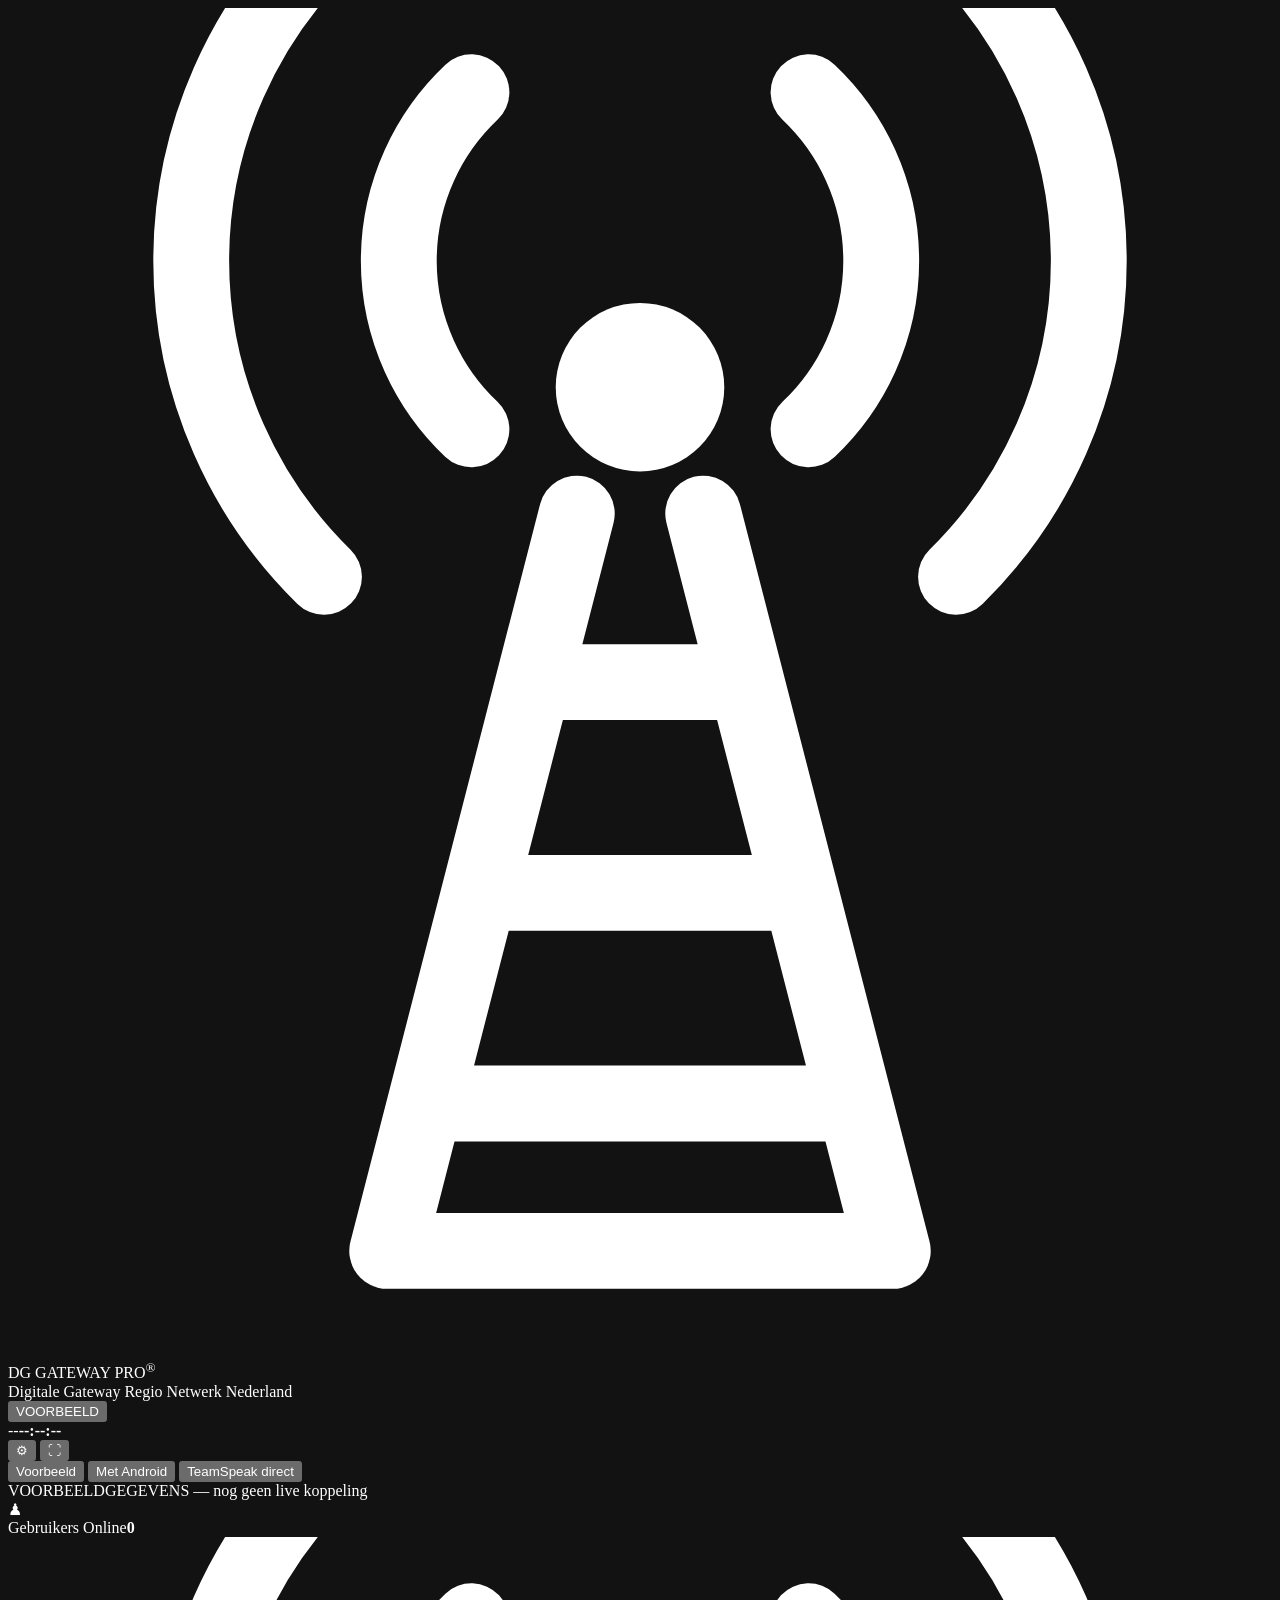
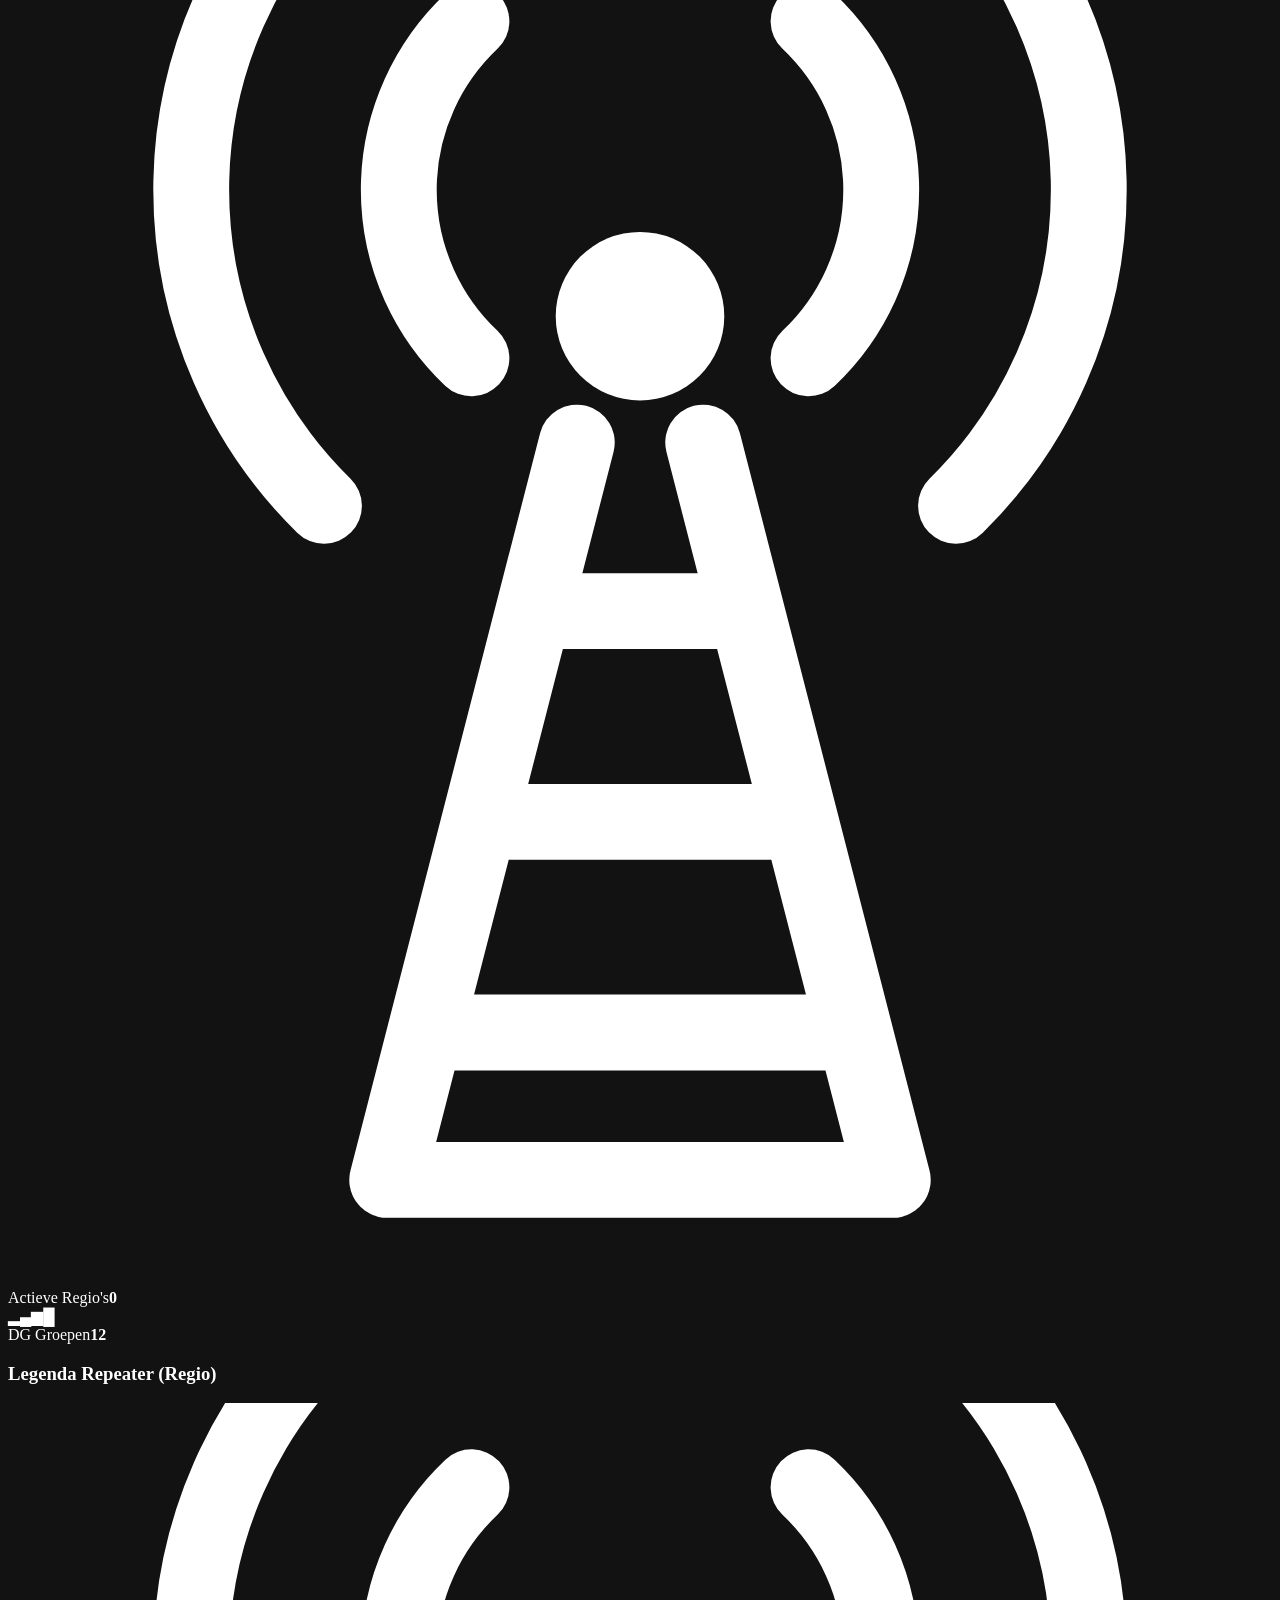
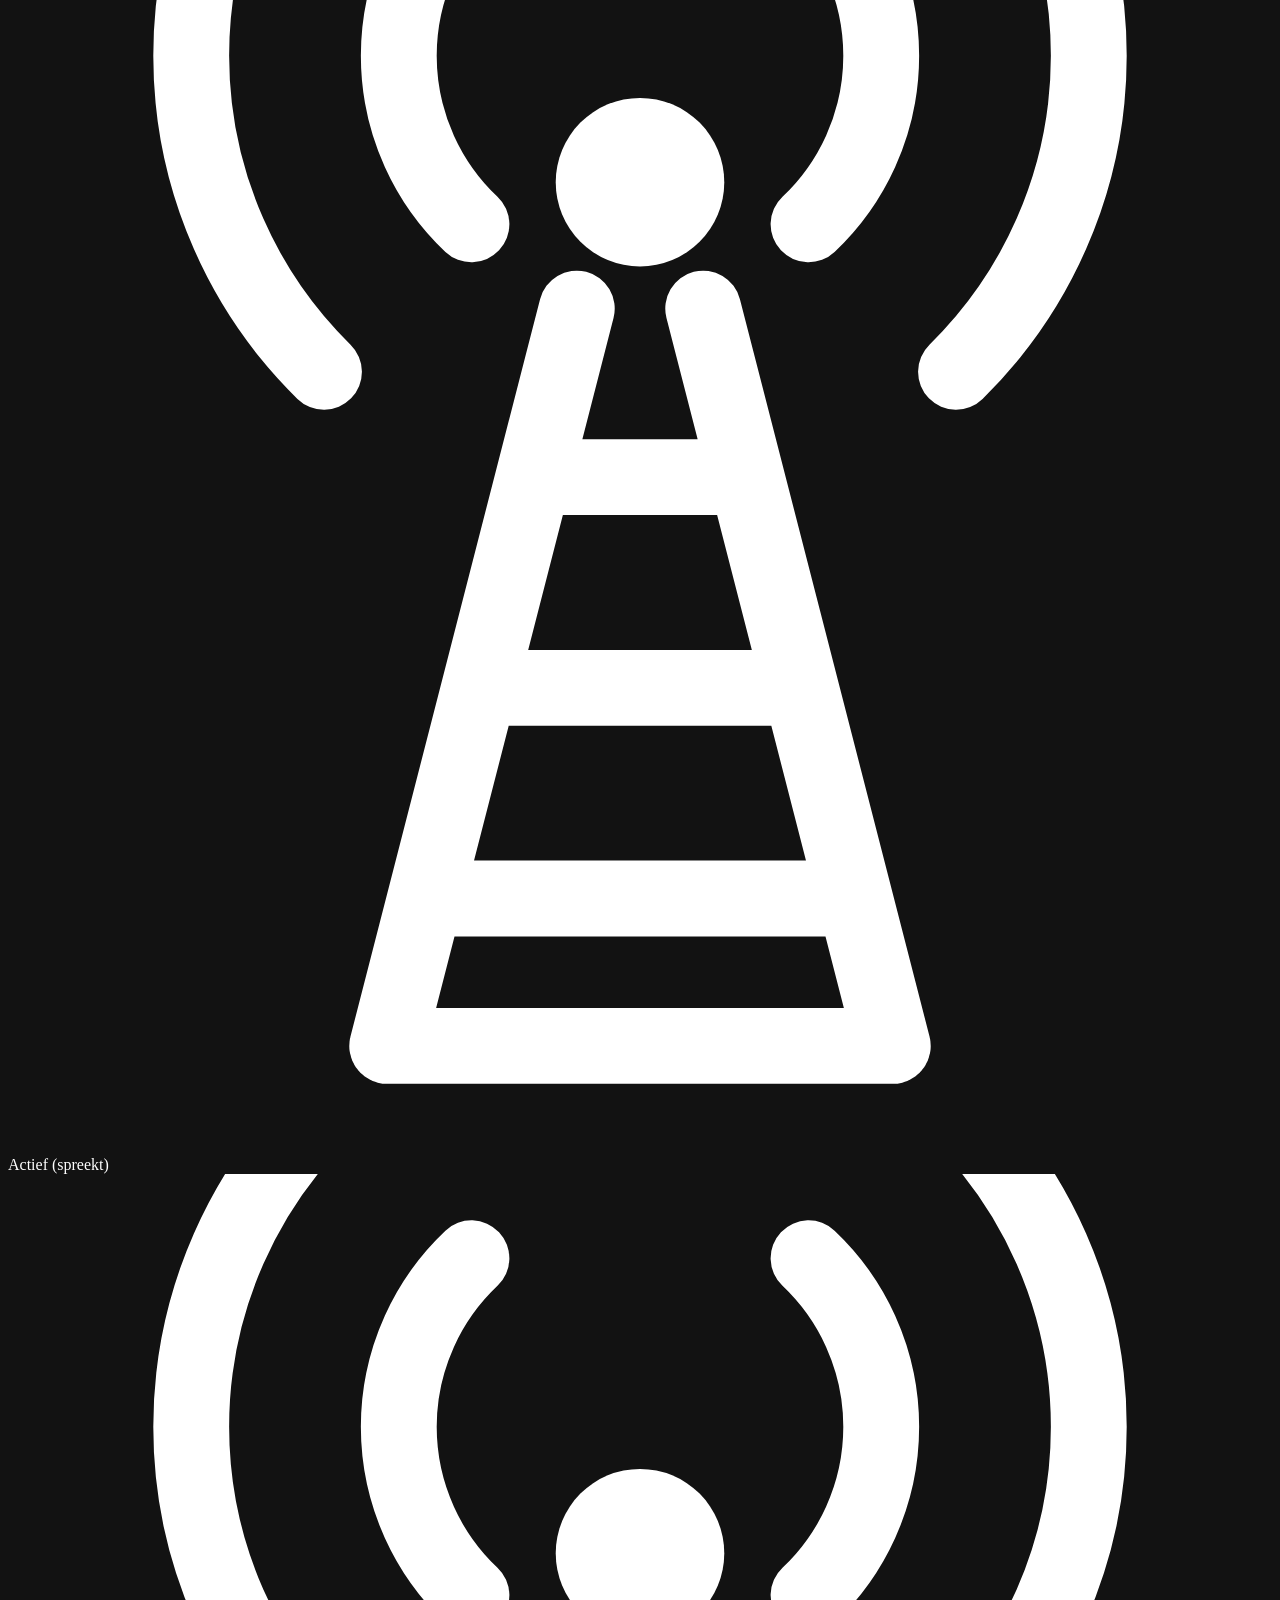
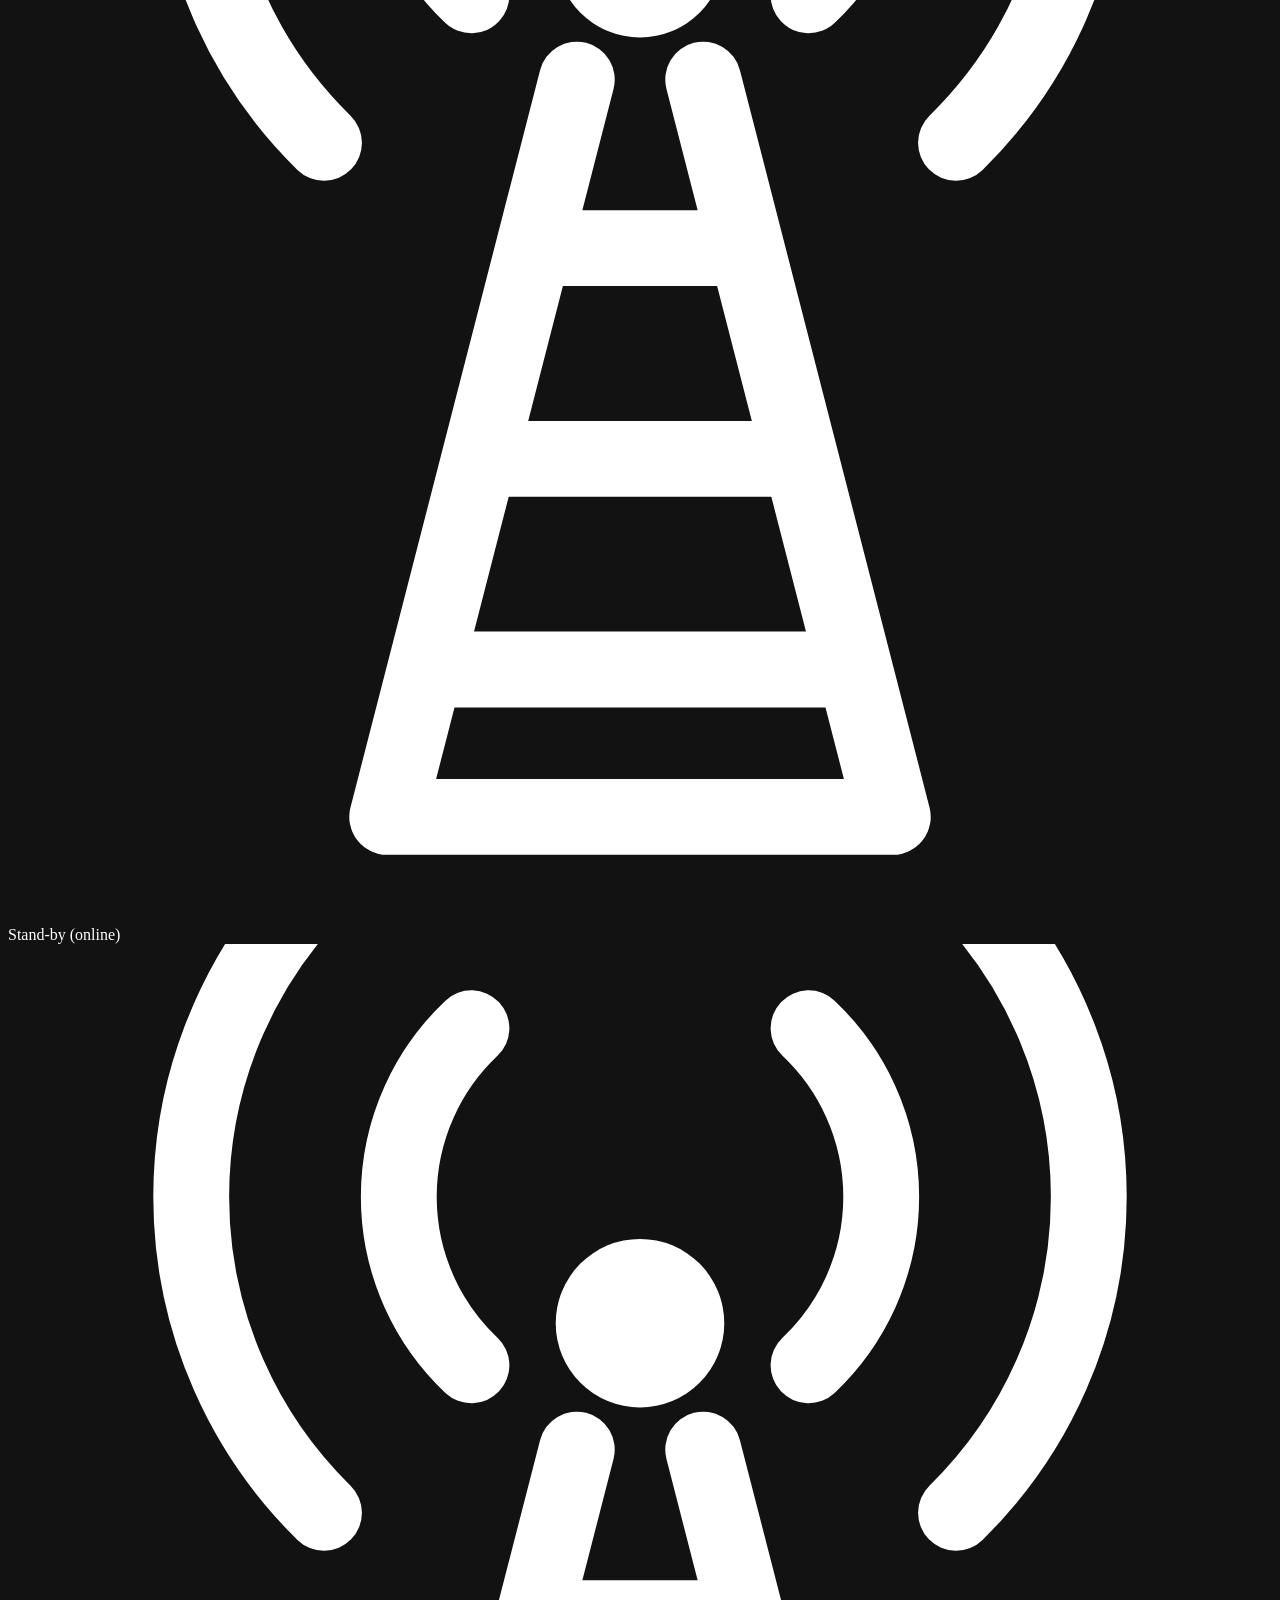
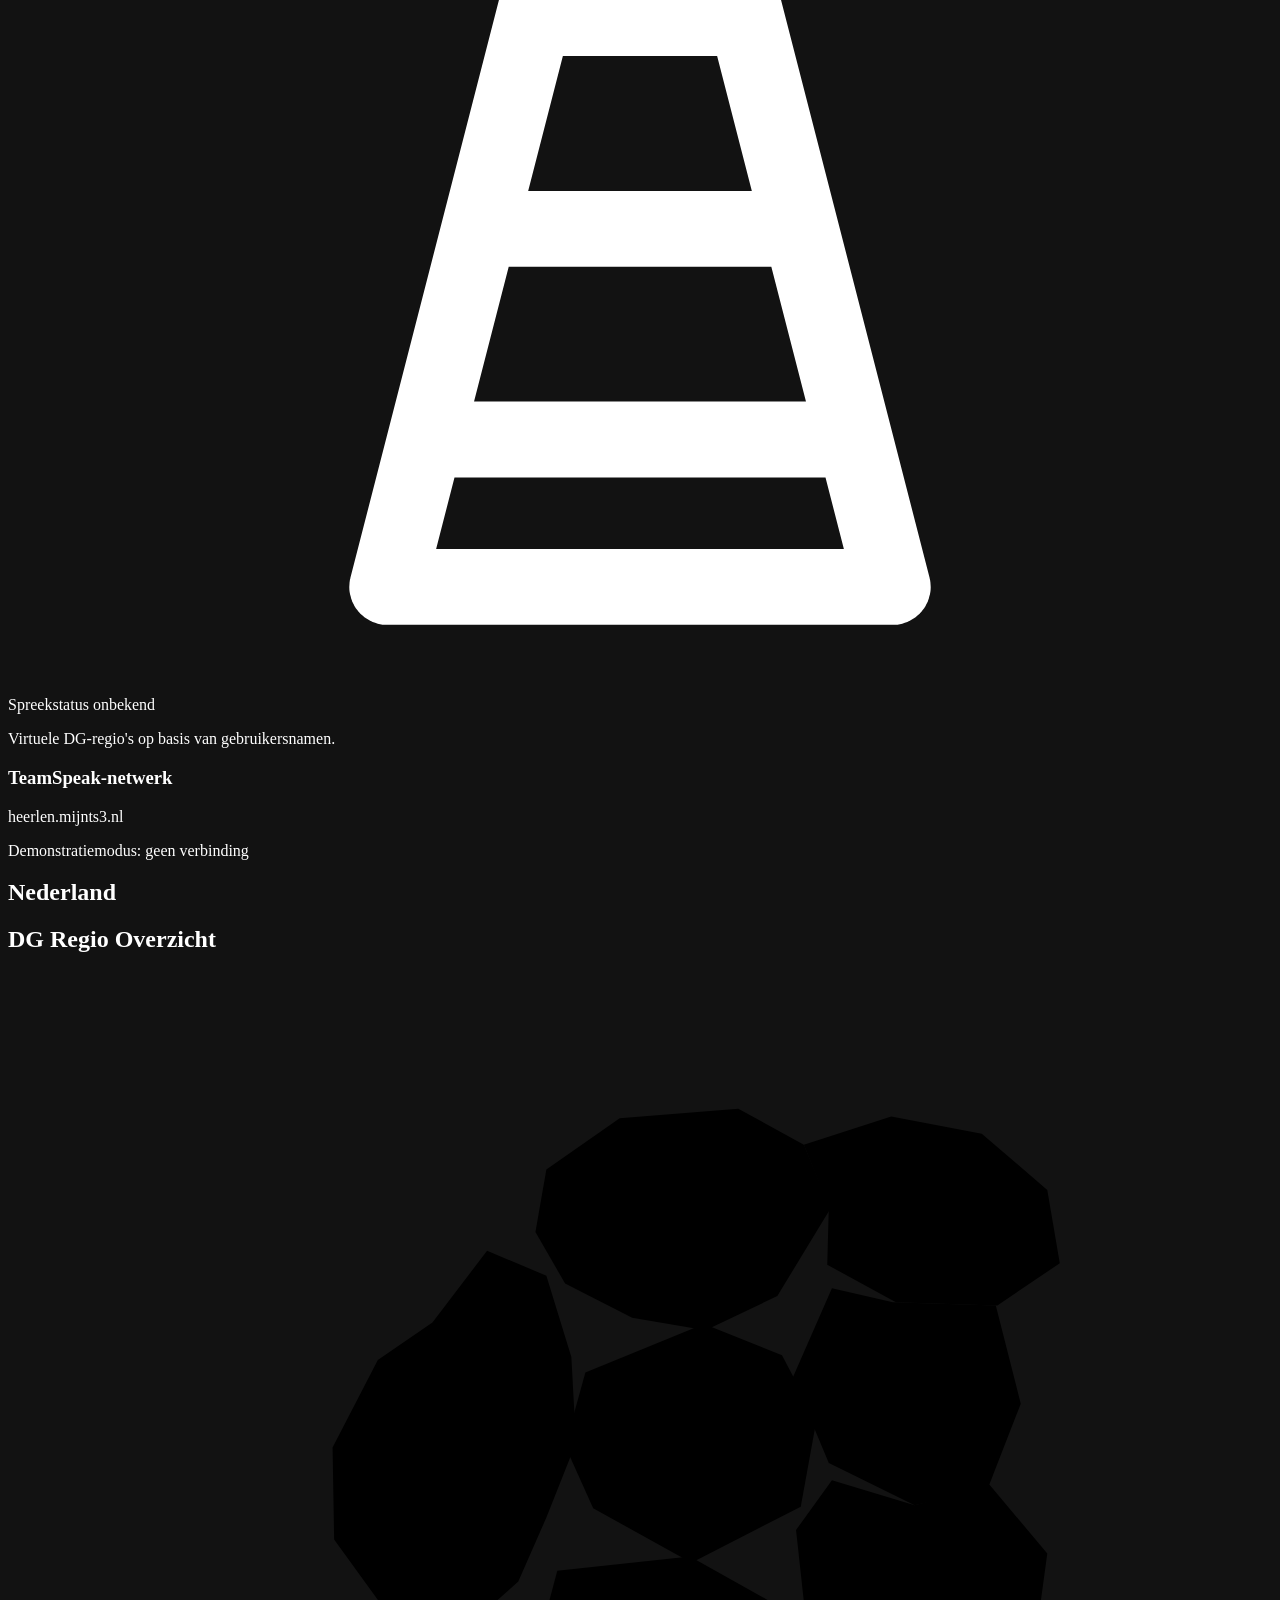
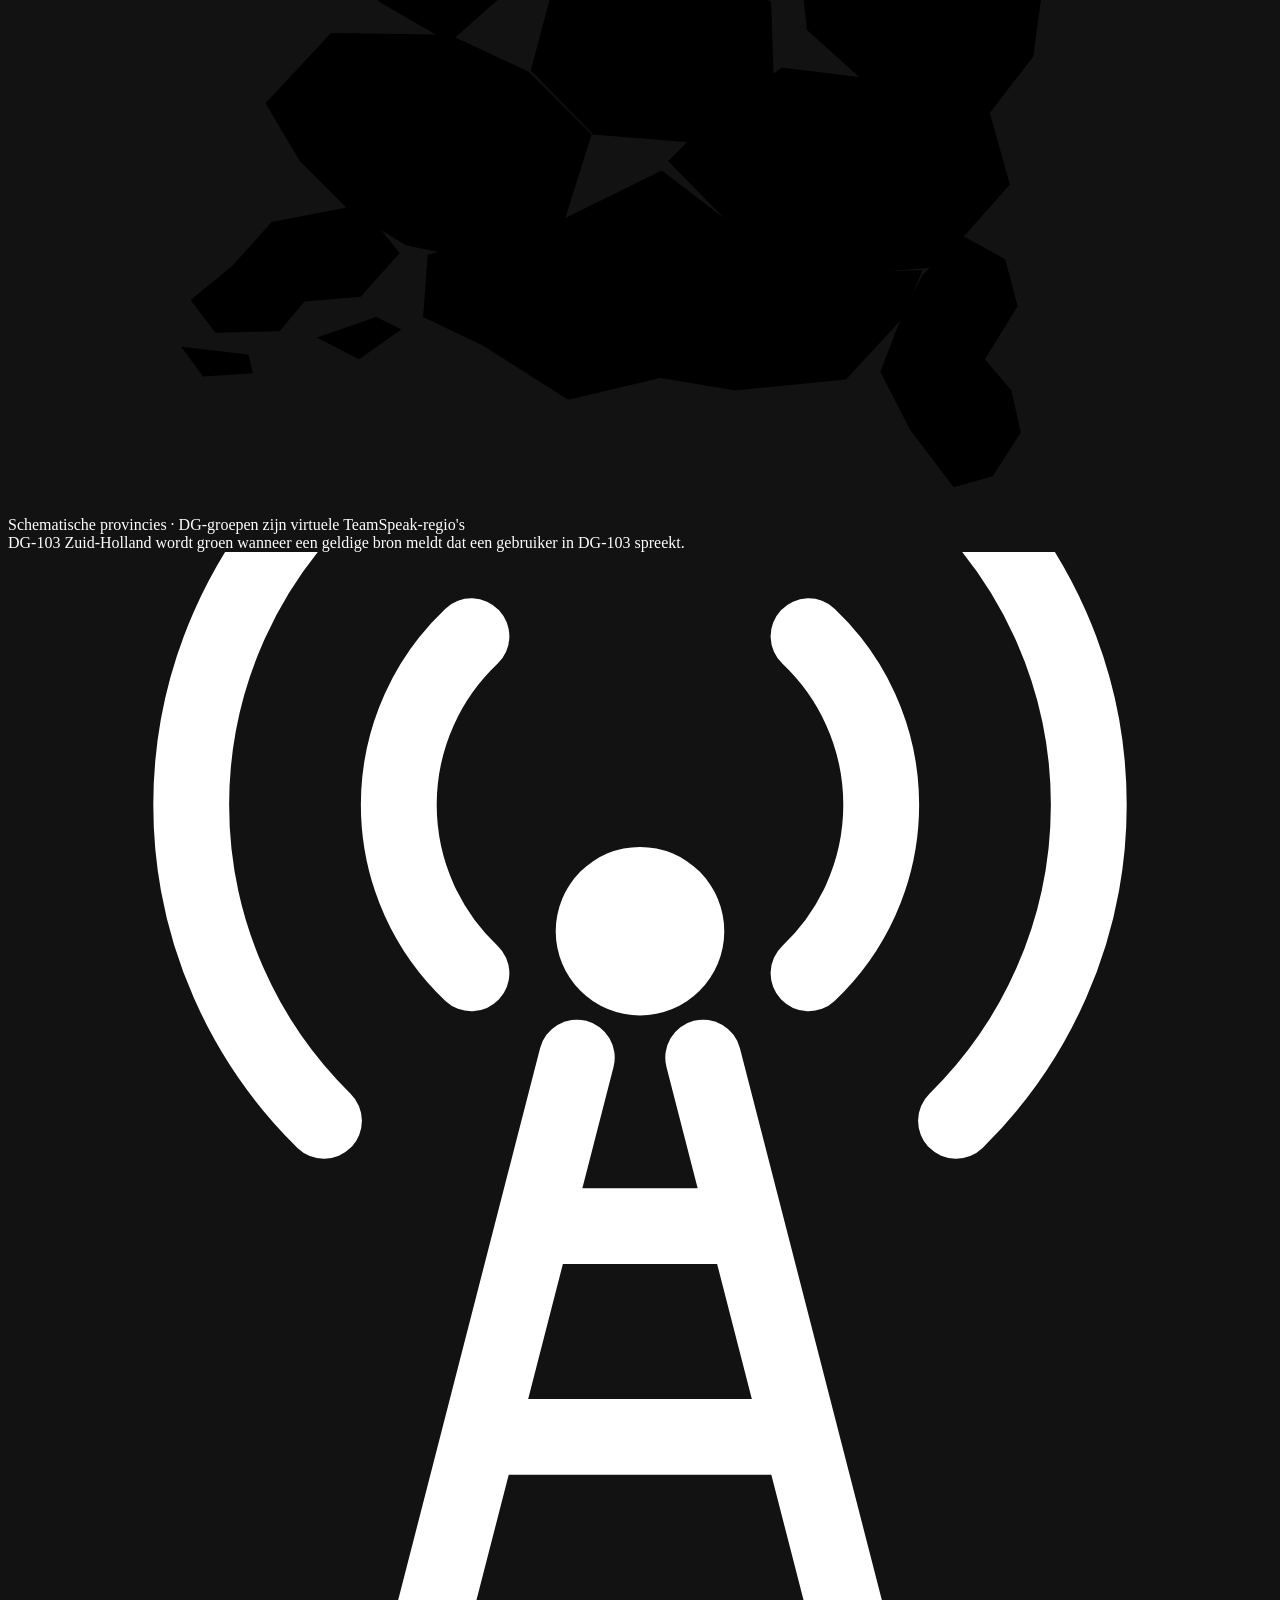
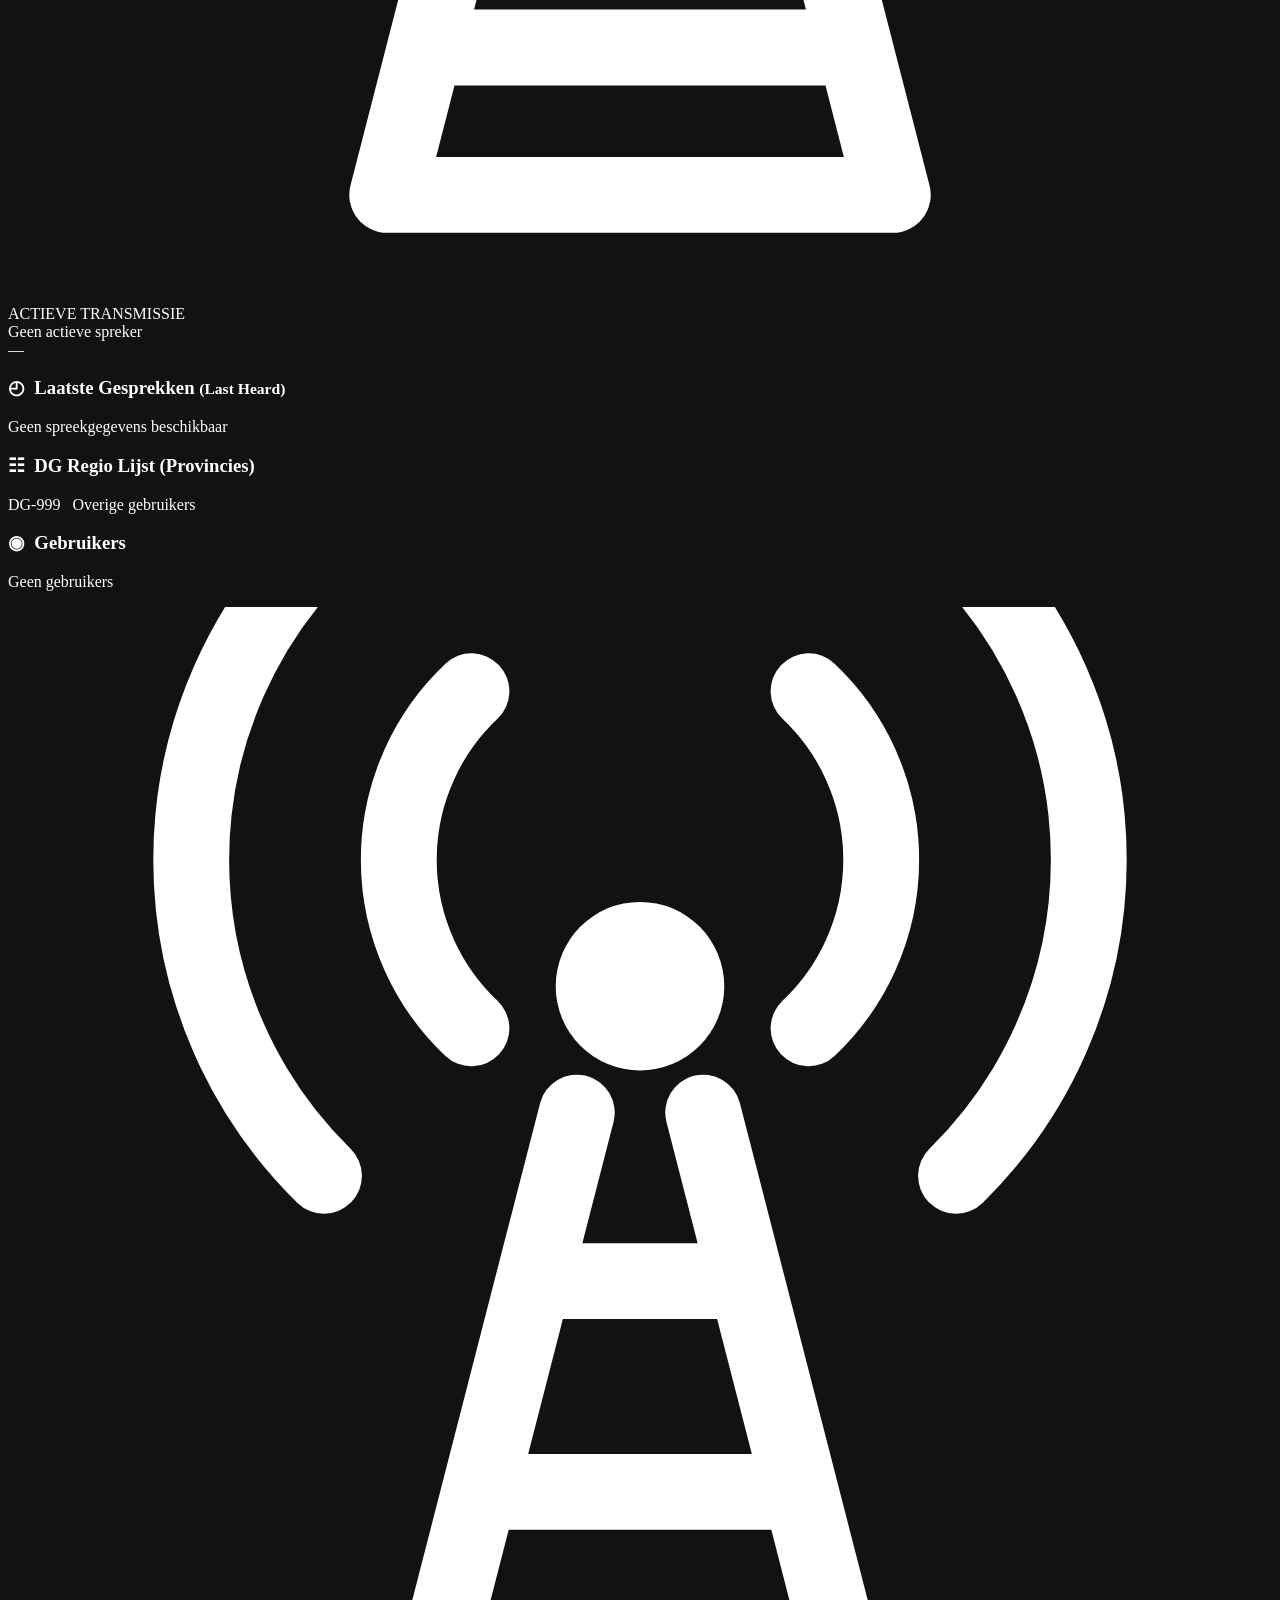
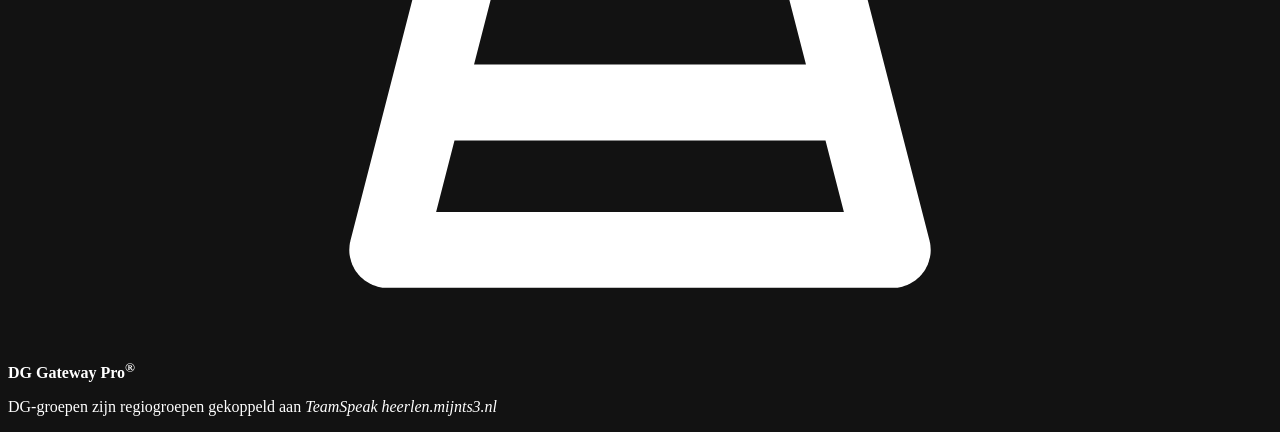
==== ui/index.html @ 8bdea323 "feat(ui): fullscreen DG Gateway Pro Nederland-dashboard met alle twaalf provincies" ====
<!doctype html>
<html lang="nl">
<head>
  <meta charset="utf-8">
  <meta name="viewport" content="width=device-width,initial-scale=1">
  <meta name="color-scheme" content="dark">
  <title>DG Gateway Pro — Windows Dashboard</title>
  <link rel="stylesheet" href="/style.css">
</head>
<body>
<div class="dashboard" id="dashboard">
  <header class="masthead neon-border">
    <div class="branding">
      <svg class="mast-icon" viewBox="0 0 60 64" aria-hidden="true"><use href="#tower"></use></svg>
      <div class="brand-copy">
        <div class="brand-title">DG GATEWAY <span>PRO</span><sup>®</sup></div>
        <div class="brand-subtitle">Digitale Gateway Regio Netwerk Nederland</div>
      </div>
      <div class="flag" title="Nederland" aria-label="Nederlandse vlag"><i></i><i></i><i></i></div>
    </div>
    <nav class="top-actions" aria-label="Schermfuncties">
      <button class="mode-pill" id="modeBtn" title="Verbindingsmethode kiezen"><span class="dot" id="modeDot"></span><span id="modeName">VOORBEELD</span></button>
      <div class="clock"><span id="date">--</span><strong id="clock">--:--:--</strong></div>
      <button class="icon-btn" id="settingsBtn" aria-label="Verbinding instellen" title="Verbinding instellen">⚙</button>
      <button class="icon-btn" id="fullscreenBtn" aria-label="Schermvullend" title="Schermvullend">⛶</button>
    </nav>
  </header>

  <div class="toolbar">
    <div class="modes" role="group" aria-label="Verbindingsmodus">
      <button class="mode-chip active" data-mode="demo">Voorbeeld</button>
      <button class="mode-chip" data-mode="android">Met Android</button>
      <button class="mode-chip" data-mode="query">TeamSpeak direct</button>
    </div>
    <span class="toolbar-note" id="sourceNote">VOORBEELDGEGEVENS — nog geen live koppeling</span>
    <div class="channel-controls" id="channelControls" hidden>
      <label for="channelSelect">Kanaal</label>
      <select id="channelSelect"><option value="0">Alle kanalen</option></select>
    </div>
  </div>

  <main class="layout">
    <aside class="left-col">
      <div class="stat-card panel">
        <div class="stat-icon">♟</div><div><span class="stat-title">Gebruikers Online</span><strong id="usersCount">0</strong></div>
      </div>
      <div class="stat-card panel">
        <svg class="stat-svg" viewBox="0 0 60 64" aria-hidden="true"><use href="#tower"></use></svg>
        <div><span class="stat-title">Actieve Regio's</span><strong id="activeCount">0</strong></div>
      </div>
      <div class="stat-card panel">
        <div class="stats-bars">▂▄▆█</div><div><span class="stat-title">DG Groepen</span><strong>12</strong></div>
      </div>
      <section class="legend panel">
        <h3>Legenda Repeater (Regio)</h3>
        <div><svg class="antenna green" viewBox="0 0 60 64"><use href="#tower"></use></svg><span>Actief (spreekt)</span></div>
        <div><svg class="antenna blue" viewBox="0 0 60 64"><use href="#tower"></use></svg><span>Stand-by (online)</span></div>
        <div><svg class="antenna grey" viewBox="0 0 60 64"><use href="#tower"></use></svg><span>Spreekstatus onbekend</span></div>
        <p id="legendFoot">Virtuele DG-regio's op basis van gebruikersnamen.</p>
      </section>
      <section class="panel mini-card">
        <h3>TeamSpeak-netwerk</h3>
        <span class="server-address">heerlen.mijnts3.nl</span>
        <p id="connectionState">Demonstratiemodus: geen verbinding</p>
      </section>
    </aside>

    <section class="map-panel">
      <div class="map-heading"><h1>Nederland</h1><h2>DG Regio Overzicht</h2></div>
      <div class="map-frame">
        <div class="contour-rings"></div>
        <svg id="nlMap" class="nl-map" viewBox="0 0 810 730" role="img" aria-labelledby="mapTitle mapDesc" preserveAspectRatio="xMidYMid meet">
          <title id="mapTitle">Kaart van de twaalf DG-regio's van Nederland</title>
          <desc id="mapDesc">Gestileerde, schematische kaart. Marker wordt groen als een echte gekoppelde bron de regio als sprekend meldt.</desc>
          <defs>
            <filter id="blueHalo" x="-60%" y="-60%" width="220%" height="220%"><feGaussianBlur stdDeviation="5" result="b"/><feMerge><feMergeNode in="b"/><feMergeNode in="SourceGraphic"/></feMerge></filter>
            <filter id="greenHalo" x="-70%" y="-70%" width="240%" height="240%"><feGaussianBlur stdDeviation="7" result="b"/><feMerge><feMergeNode in="b"/><feMergeNode in="SourceGraphic"/></feMerge></filter>
            <linearGradient id="provinceFill" x1="0" x2="1" y1="0" y2="1"><stop stop-color="#102d4c"/><stop offset=".55" stop-color="#05172c"/><stop offset="1" stop-color="#082d4d"/></linearGradient>
            <linearGradient id="activeFill" x1="0" x2="1" y1="0" y2="1"><stop stop-color="#164f30"/><stop offset="1" stop-color="#042b13"/></linearGradient>
            <symbol id="tower" viewBox="0 0 60 64">
              <g fill="none" stroke="currentColor" stroke-width="3.6" stroke-linecap="round" stroke-linejoin="round">
                <path d="M27 24L18 59M33 24L42 59M20 52h20M23 42h14M26 32h8M18 59h24"/>
                <path d="M22 20a11 11 0 0 1 0-16M38 20a11 11 0 0 0 0-16M15 27a21 21 0 0 1 0-30M45 27a21 21 0 0 0 0-30"/>
                <circle cx="30" cy="18" r="4" fill="currentColor" stroke="none"/>
              </g>
            </symbol>
          </defs>
          <g id="regions">
            <g class="region" data-code="110"><path d="M345 126L392 93L468 87L510 110L527 151L493 207L447 229L400 221L357 199L338 166Z"/></g>
            <g class="region" data-code="109"><path d="M510 110L566 92L624 103L666 139L674 186L634 213L569 211L525 187L526 150Z"/></g>
            <g class="region" data-code="108"><path d="M528 202L567 211L633 213L649 276L628 330L581 341L526 314L503 259Z"/></g>
            <g class="region" data-code="100"><path d="M307 178L345 194L361 246L364 301L345 349L327 390L283 429L238 403L209 363L208 304L237 248L272 224Z"/></g>
            <g class="region" data-code="111"><path d="M370 256L446 225L496 245L518 287L508 342L438 378L375 343L357 303Z"/></g>
            <g class="region" data-code="107"><path d="M528 325L581 341L629 328L666 372L657 438L627 477L561 465L512 421L505 357Z"/></g>
            <g class="region" data-code="101"><path d="M352 383L437 374L489 403L491 462L450 494L375 488L335 447Z"/></g>
            <g class="region" data-code="106"><path d="M496 445L560 453L628 470L642 520L595 573L533 578L474 557L423 505L447 481Z"/></g>
            <g class="region" data-code="103"><path d="M207 423L283 424L334 448L374 488L356 545L308 570L255 559L219 537L187 505L165 468Z"/></g>
            <g class="region" data-code="102"><path d="M169 544L226 533L251 564L226 592L190 595L174 614L133 615L117 594L144 572Z M111 624L154 629L157 641L125 643Z M198 618L236 605L252 613L225 632Z"/></g>
            <g class="region" data-code="104"><path d="M269 565L352 544L419 511L475 554L535 576L586 575L574 605L537 645L466 652L418 644L359 658L304 623L266 605Z"/></g>
            <g class="region" data-code="105"><path d="M586 578L612 553L639 568L647 598L626 632L643 652L649 679L631 707L606 714L578 677L559 640L573 604Z"/></g>
          </g>
          <g id="mapMarkers"></g>
        </svg>
        <div class="map-caption" id="mapCaption">Schematische provincies · DG-groepen zijn virtuele TeamSpeak-regio's</div>
      </div>
      <div class="map-footer">DG-103 Zuid-Holland wordt groen wanneer een geldige bron meldt dat een gebruiker in DG-103 spreekt.</div>
    </section>

    <aside class="right-col">
      <section class="onair panel" id="onAirPanel">
        <div class="onair-head"><svg class="onair-tower" viewBox="0 0 60 64"><use href="#tower"></use></svg><div><div class="onair-label" id="onairTitle">ACTIEVE TRANSMISSIE</div><div class="onair-region" id="onairRegion">Geen actieve spreker</div><div class="onair-name" id="onairName">—</div></div></div>
        <div class="vu" id="onairVu"><span></span><span></span><span></span><span></span><span></span><span></span><span></span><span></span><span></span><span></span><span></span><span></span><span></span><span></span><span></span><span></span></div>
        <div class="onair-warning" id="onairWarning" hidden>Geen realtime spreekstatus beschikbaar via ServerQuery</div>
      </section>
      <section class="heard panel">
        <h3>◴&nbsp; Laatste Gesprekken <small>(Last Heard)</small></h3>
        <div id="heardList" class="heard-rows"><p class="empty">Geen spreekgegevens beschikbaar</p></div>
      </section>
      <section class="groups panel">
        <h3>☷&nbsp; DG Regio Lijst (Provincies)</h3>
        <div class="region-columns" id="regionList"></div>
        <div class="other-group" id="otherGroup">DG-999 &nbsp; Overige gebruikers</div>
      </section>
      <section class="users panel">
        <h3>◉&nbsp; Gebruikers <span id="userFilterText"></span></h3>
        <div id="userList" class="user-rows"><p class="empty">Geen gebruikers</p></div>
      </section>
    </aside>
  </main>

  <footer class="footer neon-border">
    <strong><svg viewBox="0 0 60 64" aria-hidden="true"><use href="#tower"></use></svg> DG Gateway Pro<sup>®</sup></strong>
    <p>DG-groepen zijn regiogroepen gekoppeld aan <em>TeamSpeak heerlen.mijnts3.nl</em></p>
  </footer>
</div>

<div id="dialogBackdrop" class="dialog-backdrop" hidden>
  <section class="dialog" role="dialog" aria-modal="true" aria-labelledby="dialogTitle">
    <button class="dialog-close" id="closeDialog" aria-label="Sluiten">✕</button>
    <h2 id="dialogTitle">Verbinding kiezen</h2>
    <div class="dialog-tabs" role="group" aria-label="Kies methode">
      <button data-dialog-tab="demo">Voorbeeld</button>
      <button data-dialog-tab="android">Met Android</button>
      <button data-dialog-tab="query">TeamSpeak direct</button>
    </div>
    <div id="dialogDemo" class="dialog-view">
      <p>Bekijk eerst ons gekozen Nederland-dashboard. <strong>Dit zijn voorbeeldgegevens, geen echte TeamSpeak-gebruikers of transmissies.</strong></p>
      <button class="primary" id="activateDemo">Voorbeeld-dashboard openen</button>
    </div>
    <div id="dialogAndroid" class="dialog-view" hidden>
      <p>Elke Windows-start krijgt een nieuwe QR-code én zescijferige koppelcode. De Windows-ontvanger is voorbereid, maar <strong>DG Gateway Pro Android 2.0.2 kan nog niet koppelen.</strong></p>
      <img id="qrImage" alt="QR-code om later een Android-portofoon met Windows te koppelen" class="qr-img">
      <div class="pairing-code" id="pairCode">------</div>
      <div class="pairing-details" id="pairInfo"></div>
      <div class="info-note">Voor later: beide apparaten op hetzelfde wifi-netwerk, versleutelde HTTPS-verbinding en eenmalige code. Koppelstatus wordt niet gesimuleerd.</div>
      <button class="primary" id="activateAndroid">Android-koppelmodus openen</button>
    </div>
    <form id="queryForm" class="dialog-view" hidden>
      <p>Deze modus leest **alleen met toestemming van de beheerder** via TeamSpeak 3 <strong>ServerQuery</strong> gebruikers en kanalen uit. Het is geen normale voice-client; er is geen geluid of microfoon.</p>
      <div class="form-grid">
        <label>Weergavenaam<input id="displayName" placeholder="Michiel" maxlength="40" autocomplete="off"></label>
        <label>TeamSpeak-server<input id="queryHost" value="heerlen.mijnts3.nl" required></label>
        <label>ServerQuery-poort<input id="queryPort" type="number" value="10011" min="1" max="65535"></label>
        <label>Voice-serverpoort<input id="voicePort" type="number" value="9987" min="1" max="65535"></label>
        <label>ServerQuery-login<input id="queryLogin" autocomplete="off" placeholder="Alleen-lezen account"></label>
        <label>ServerQuery-wachtwoord<input id="queryPassword" type="password" autocomplete="off" placeholder="Wordt niet opgeslagen"></label>
      </div>
      <p class="warning">Inloggegevens voor de standaard ServerQuery-telnetpoort zijn niet end-to-end versleuteld. Gebruik bij voorkeur een vertrouwde verbinding en een account met uitsluitend leesrechten.</p>
      <button type="submit" class="primary" id="connectBtn">Verbinden zonder audio</button>
      <button type="button" class="secondary" id="returnDemo">Terug naar voorbeeld</button>
    </form>
    <div class="dialog-error" id="dialogError" role="alert" hidden></div>
  </section>
</div>

<!-- Shared SVG symbol: hidden from layout, reusable by antennas in the panels. -->
<svg width="0" height="0" style="position:absolute;overflow:hidden" aria-hidden="true">
  <defs><symbol id="tower" viewBox="0 0 60 64">
    <g fill="none" stroke="currentColor" stroke-width="3.6" stroke-linecap="round" stroke-linejoin="round">
      <path d="M27 24L18 59M33 24L42 59M20 52h20M23 42h14M26 32h8M18 59h24"/>
      <path d="M22 20a11 11 0 0 1 0-16M38 20a11 11 0 0 0 0-16M15 27a21 21 0 0 1 0-30M45 27a21 21 0 0 0 0-30"/>
      <circle cx="30" cy="18" r="4" fill="currentColor" stroke="none"/>
    </g>
  </symbol></defs>
</svg>
<script src="/app.js"></script>
</body>
</html>
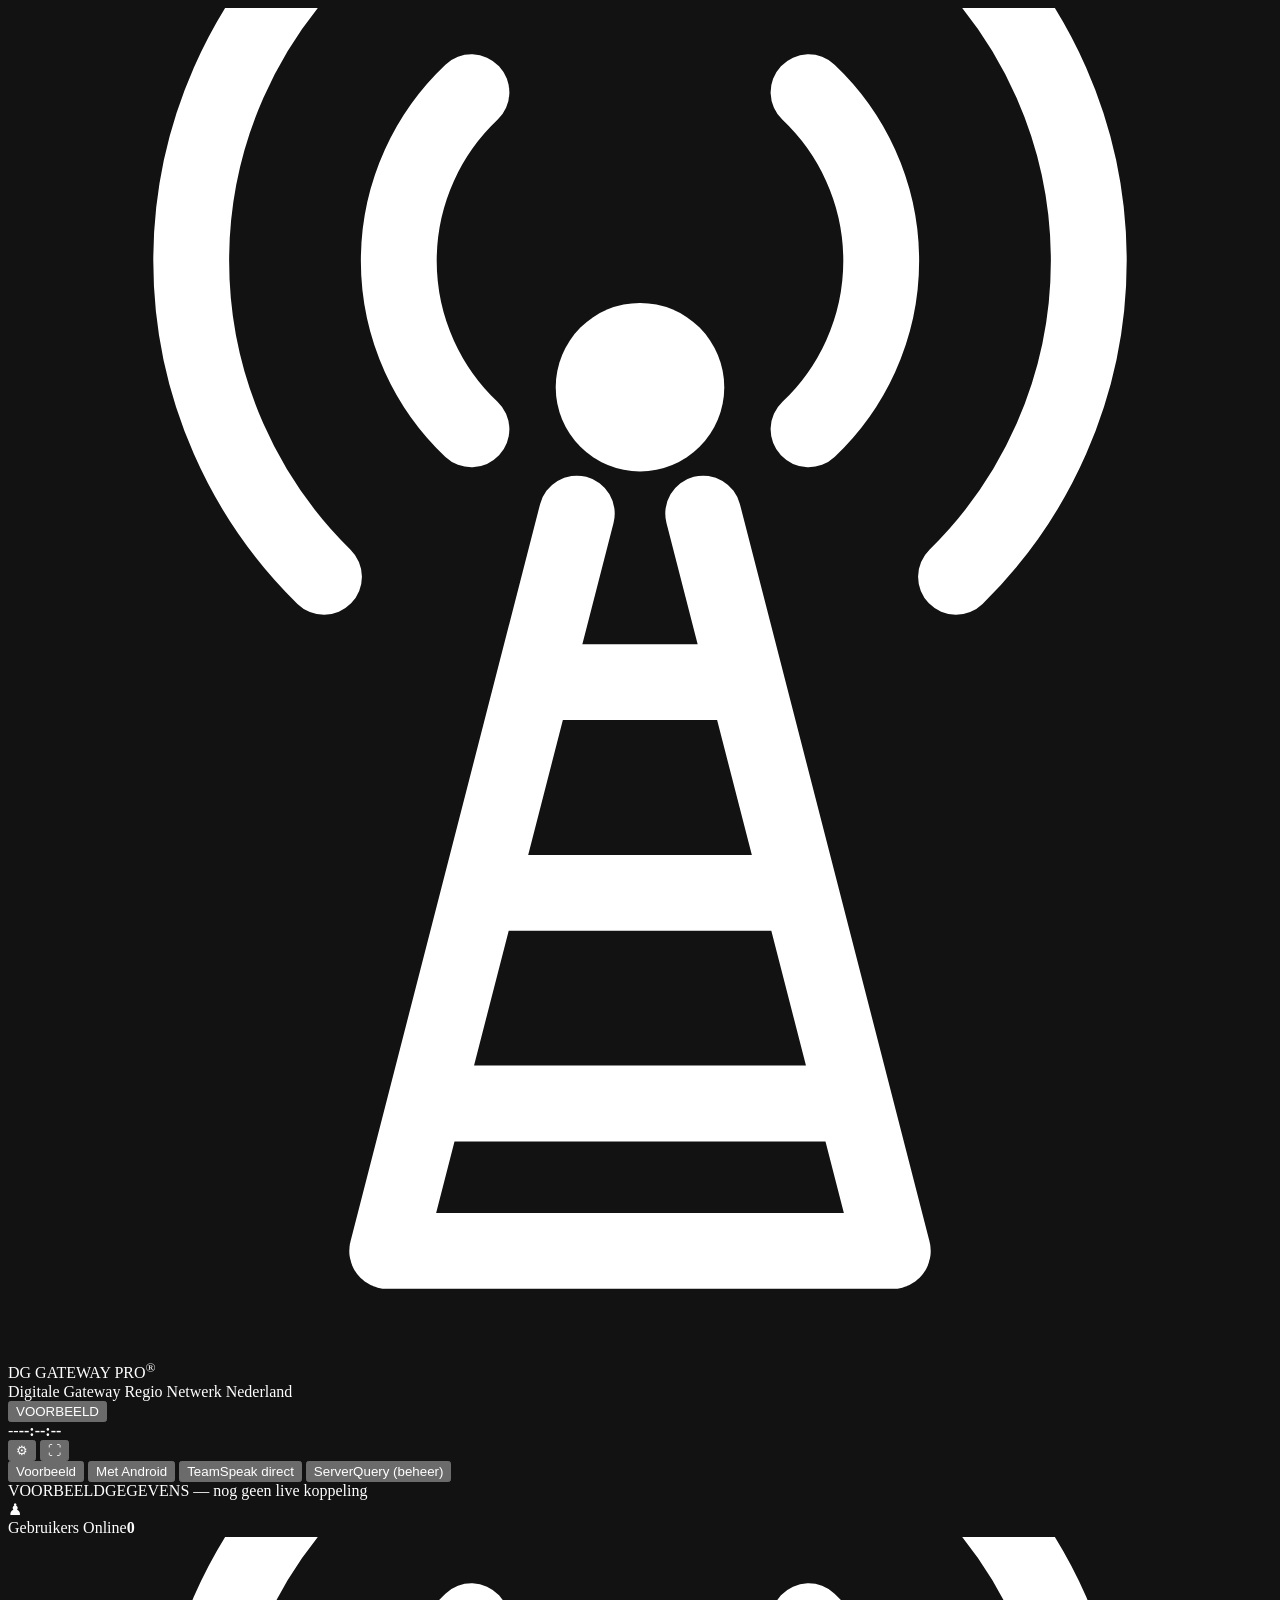
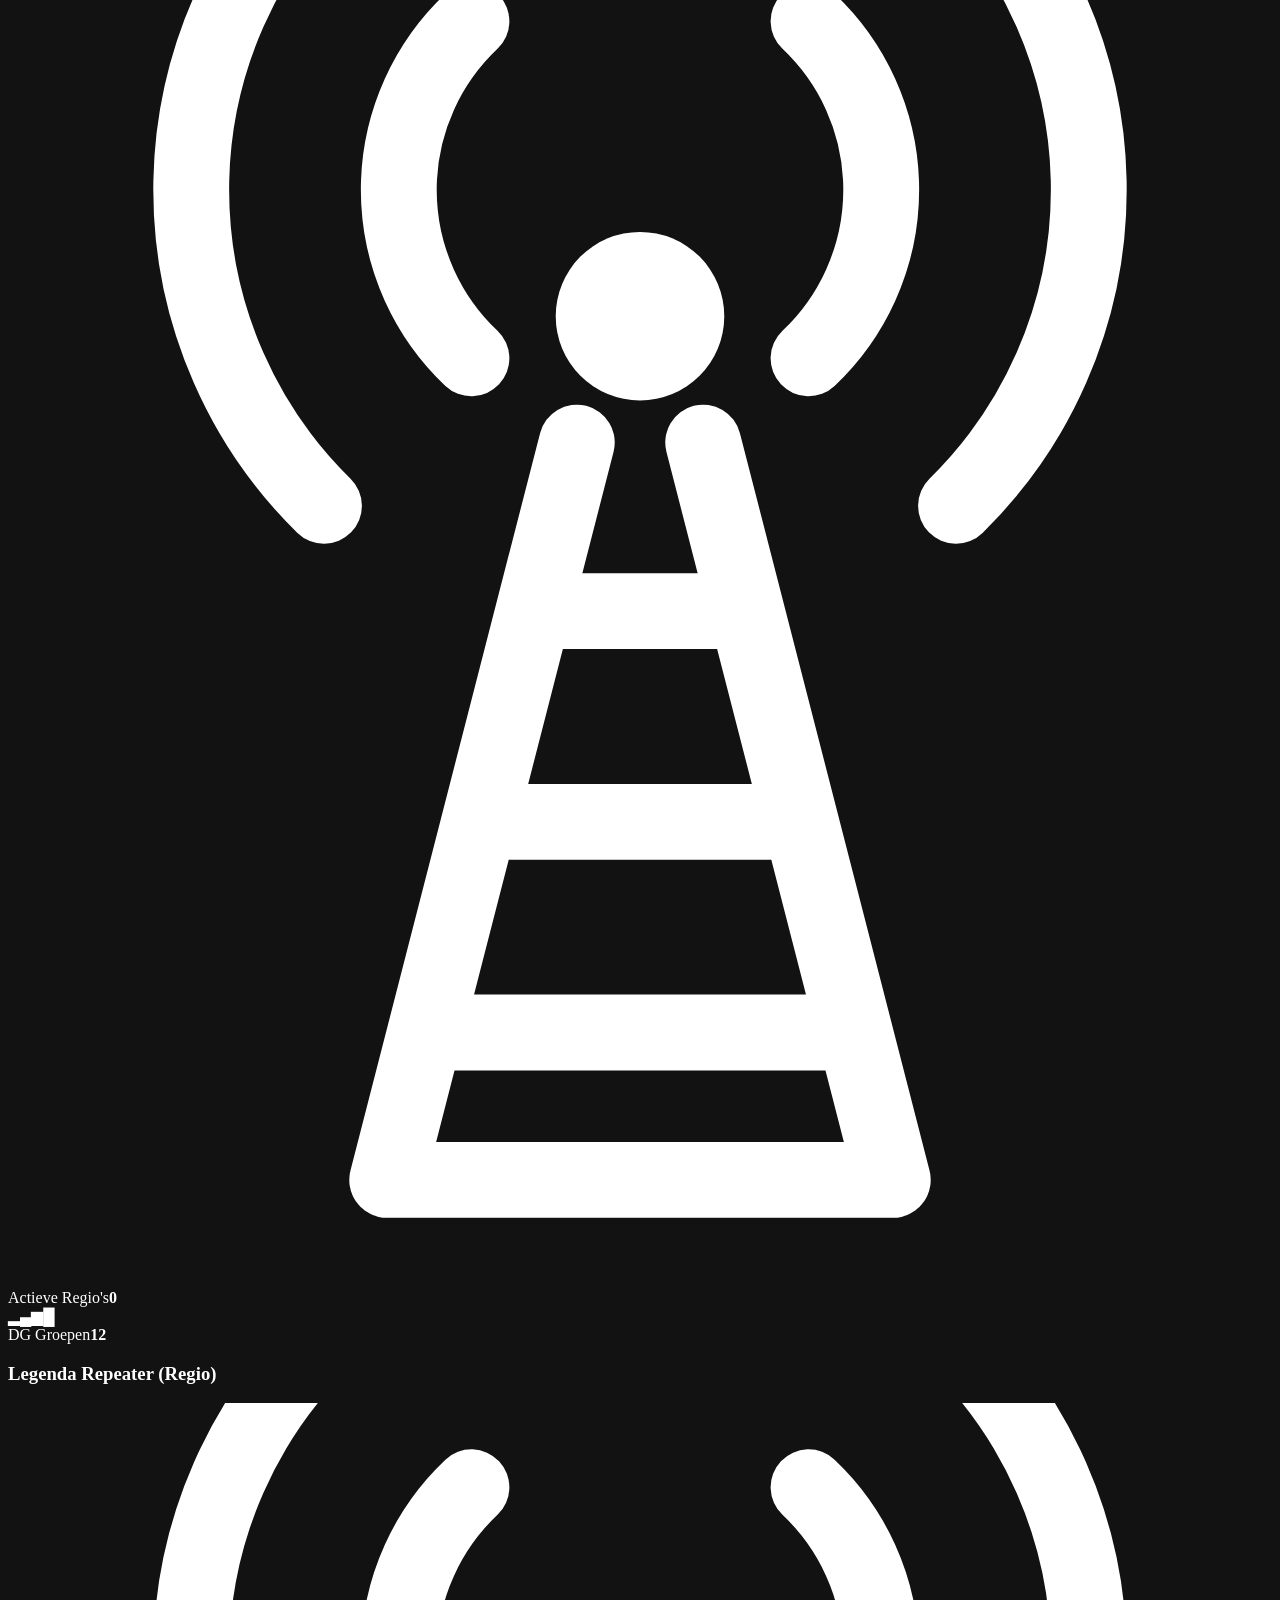
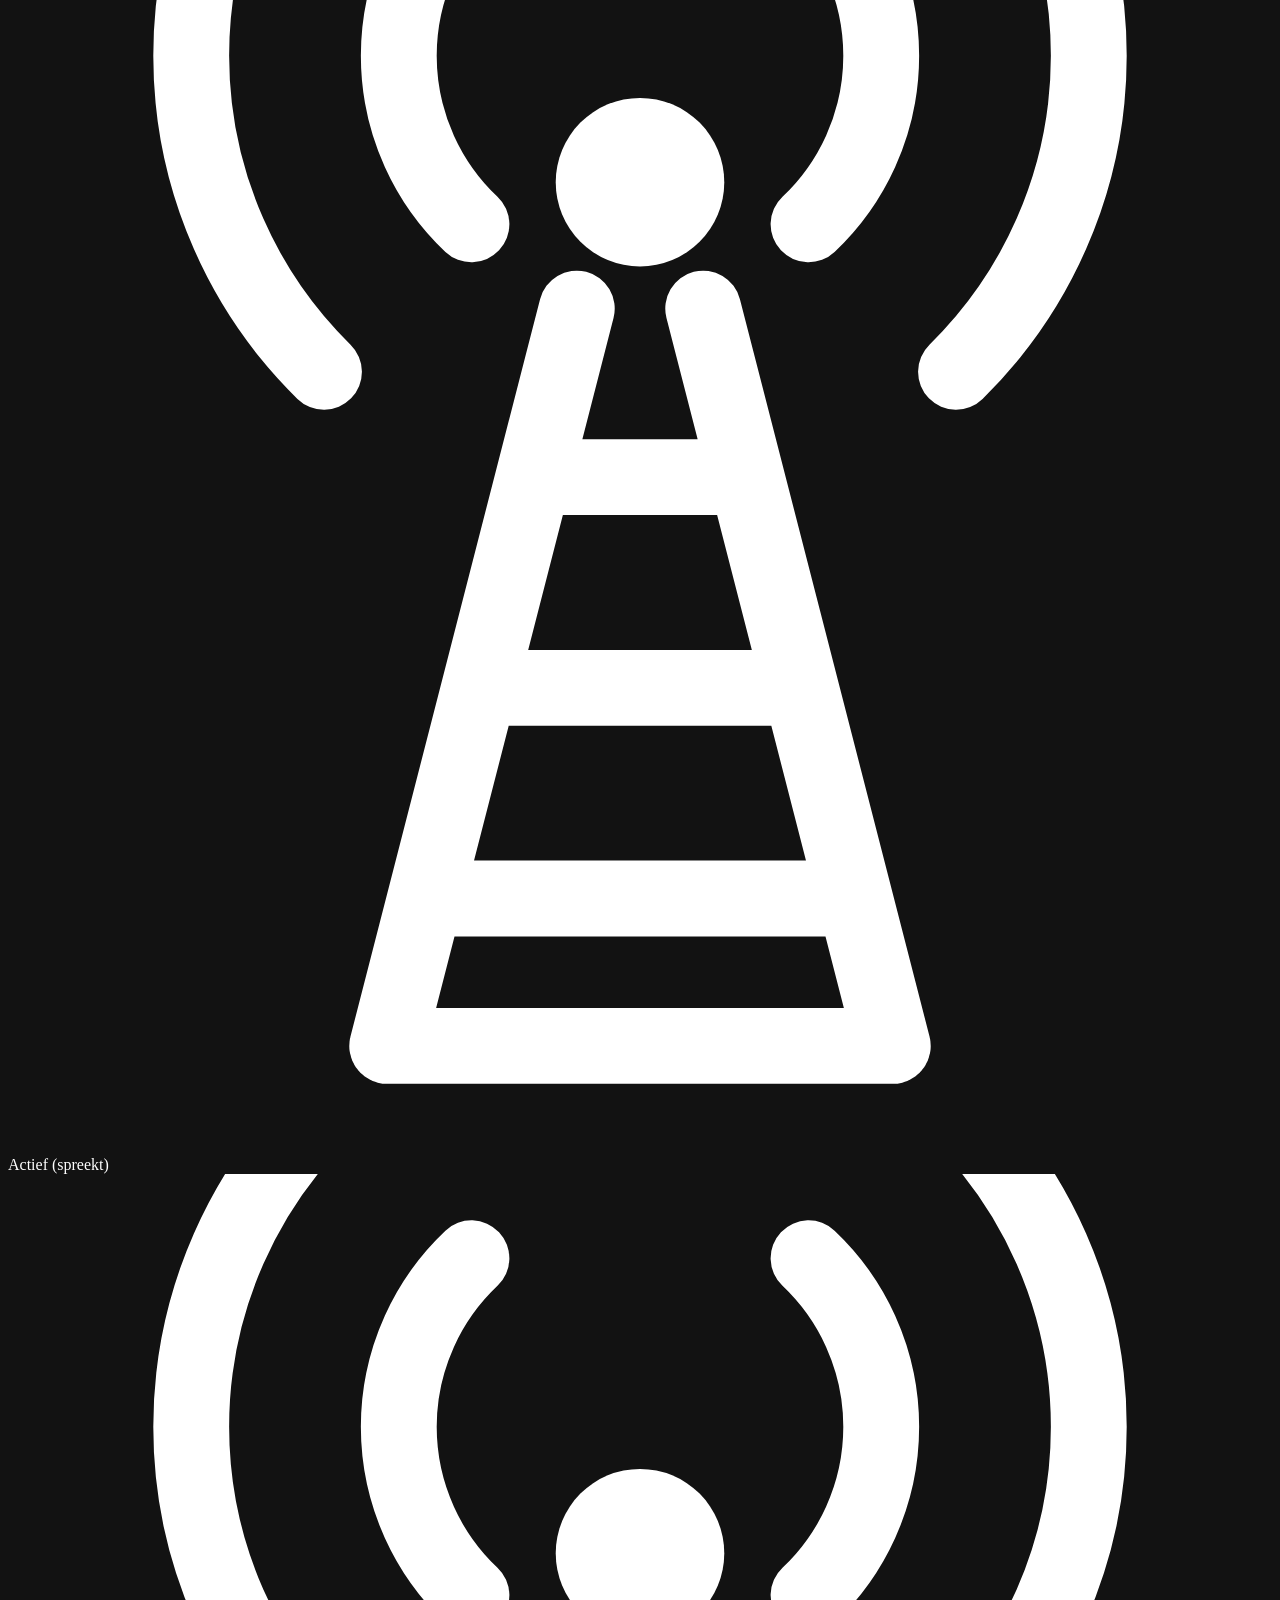
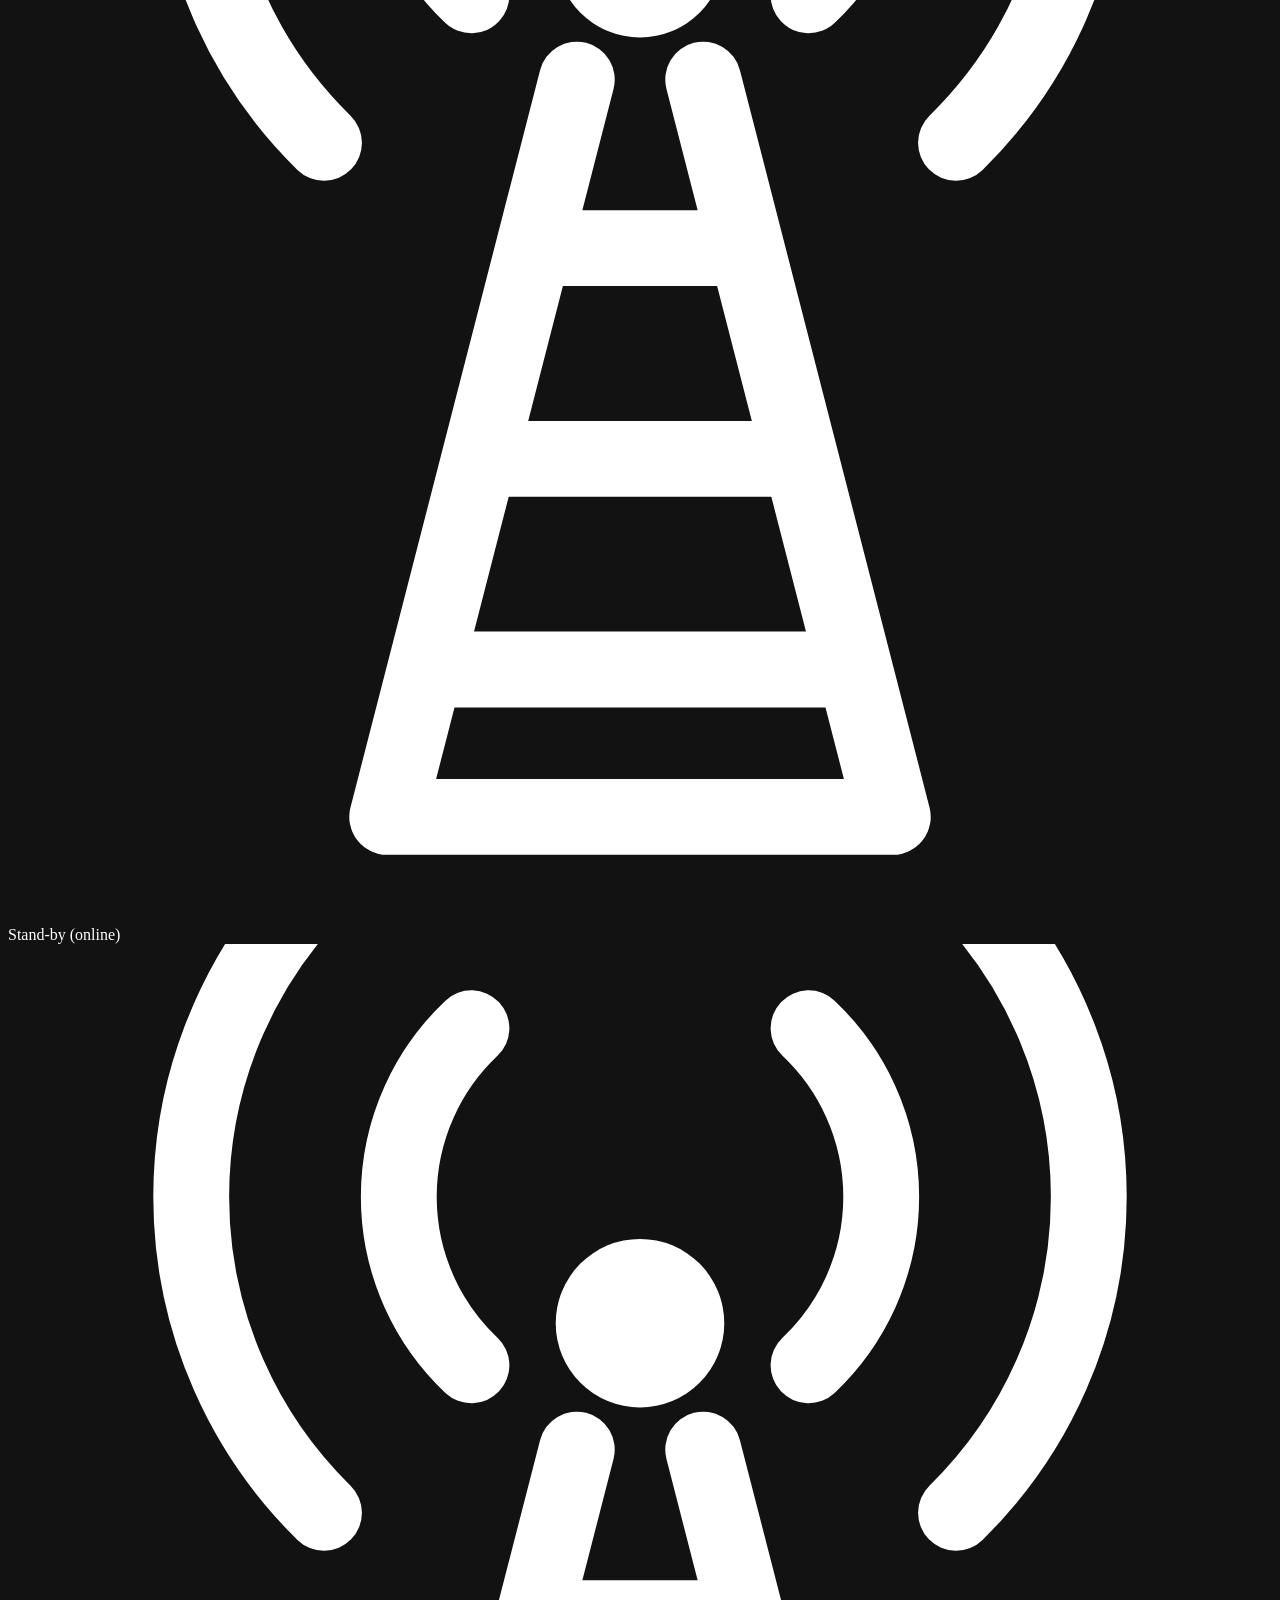
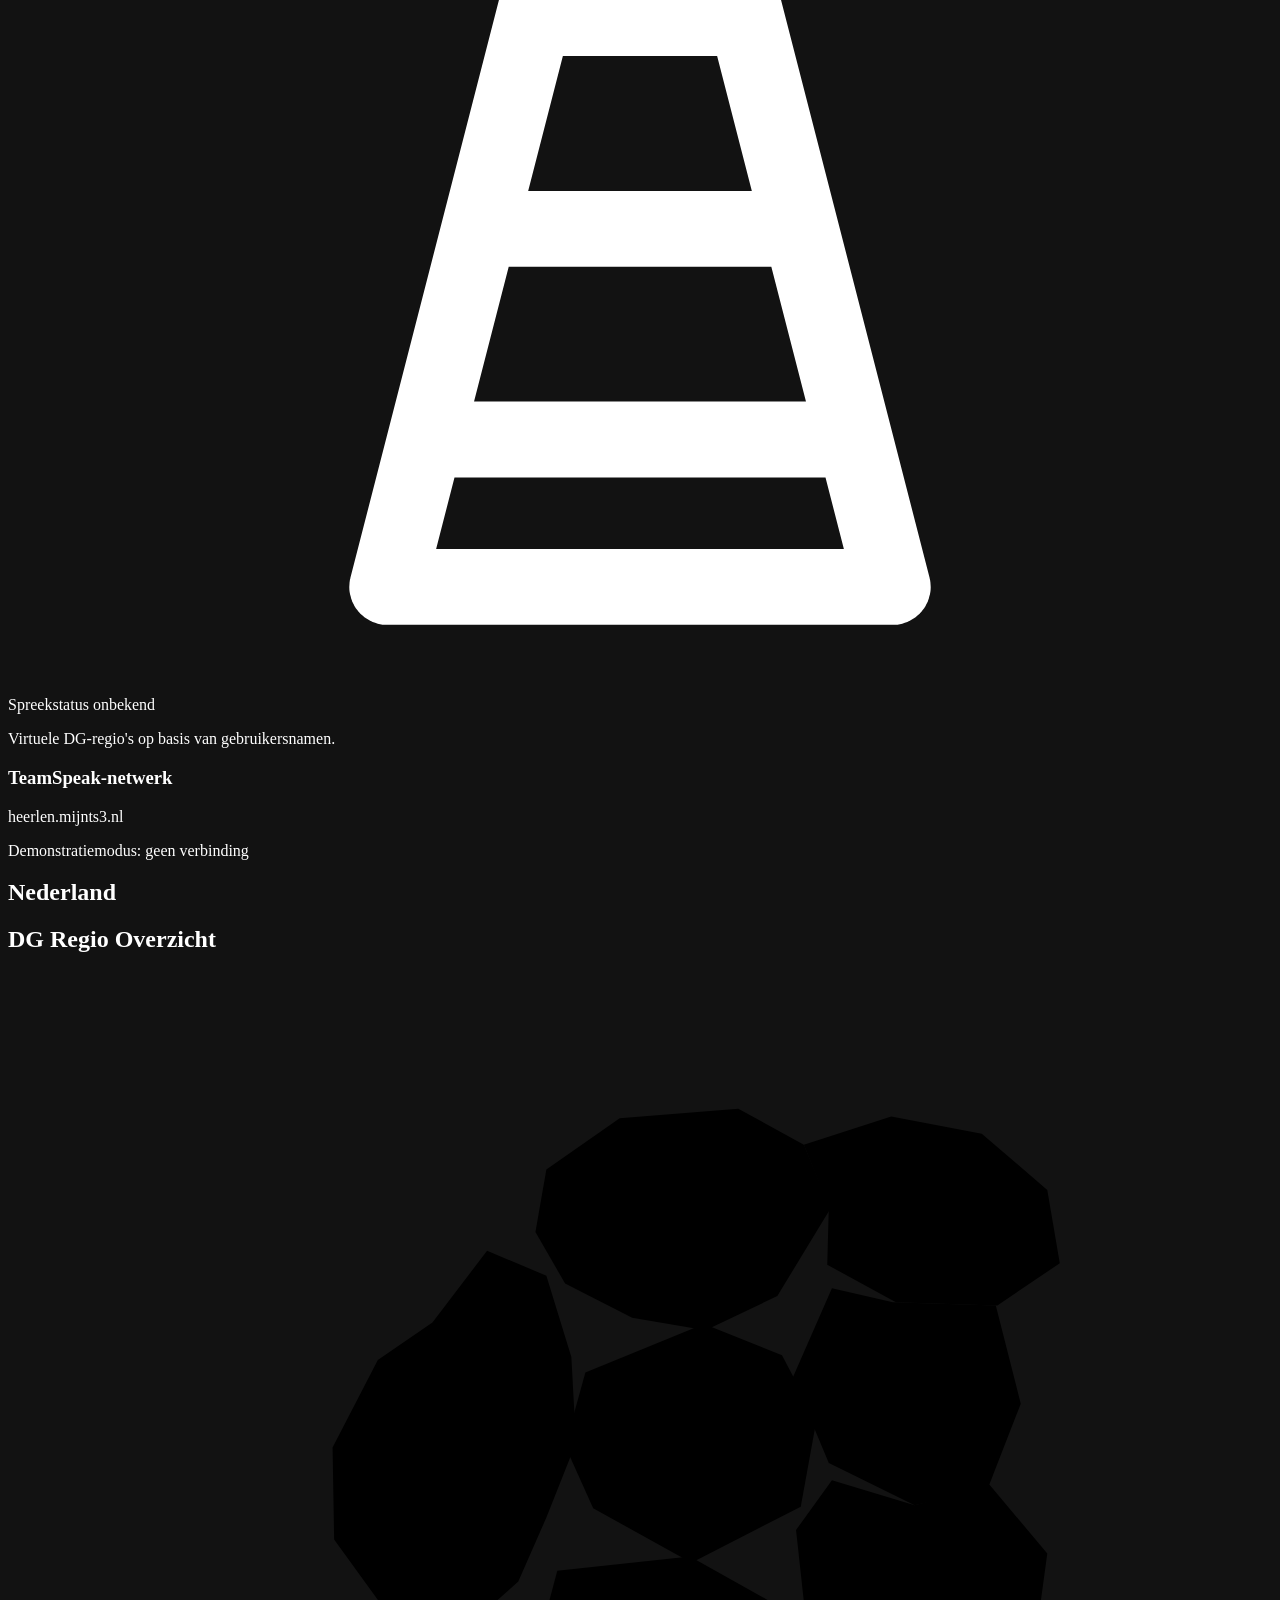
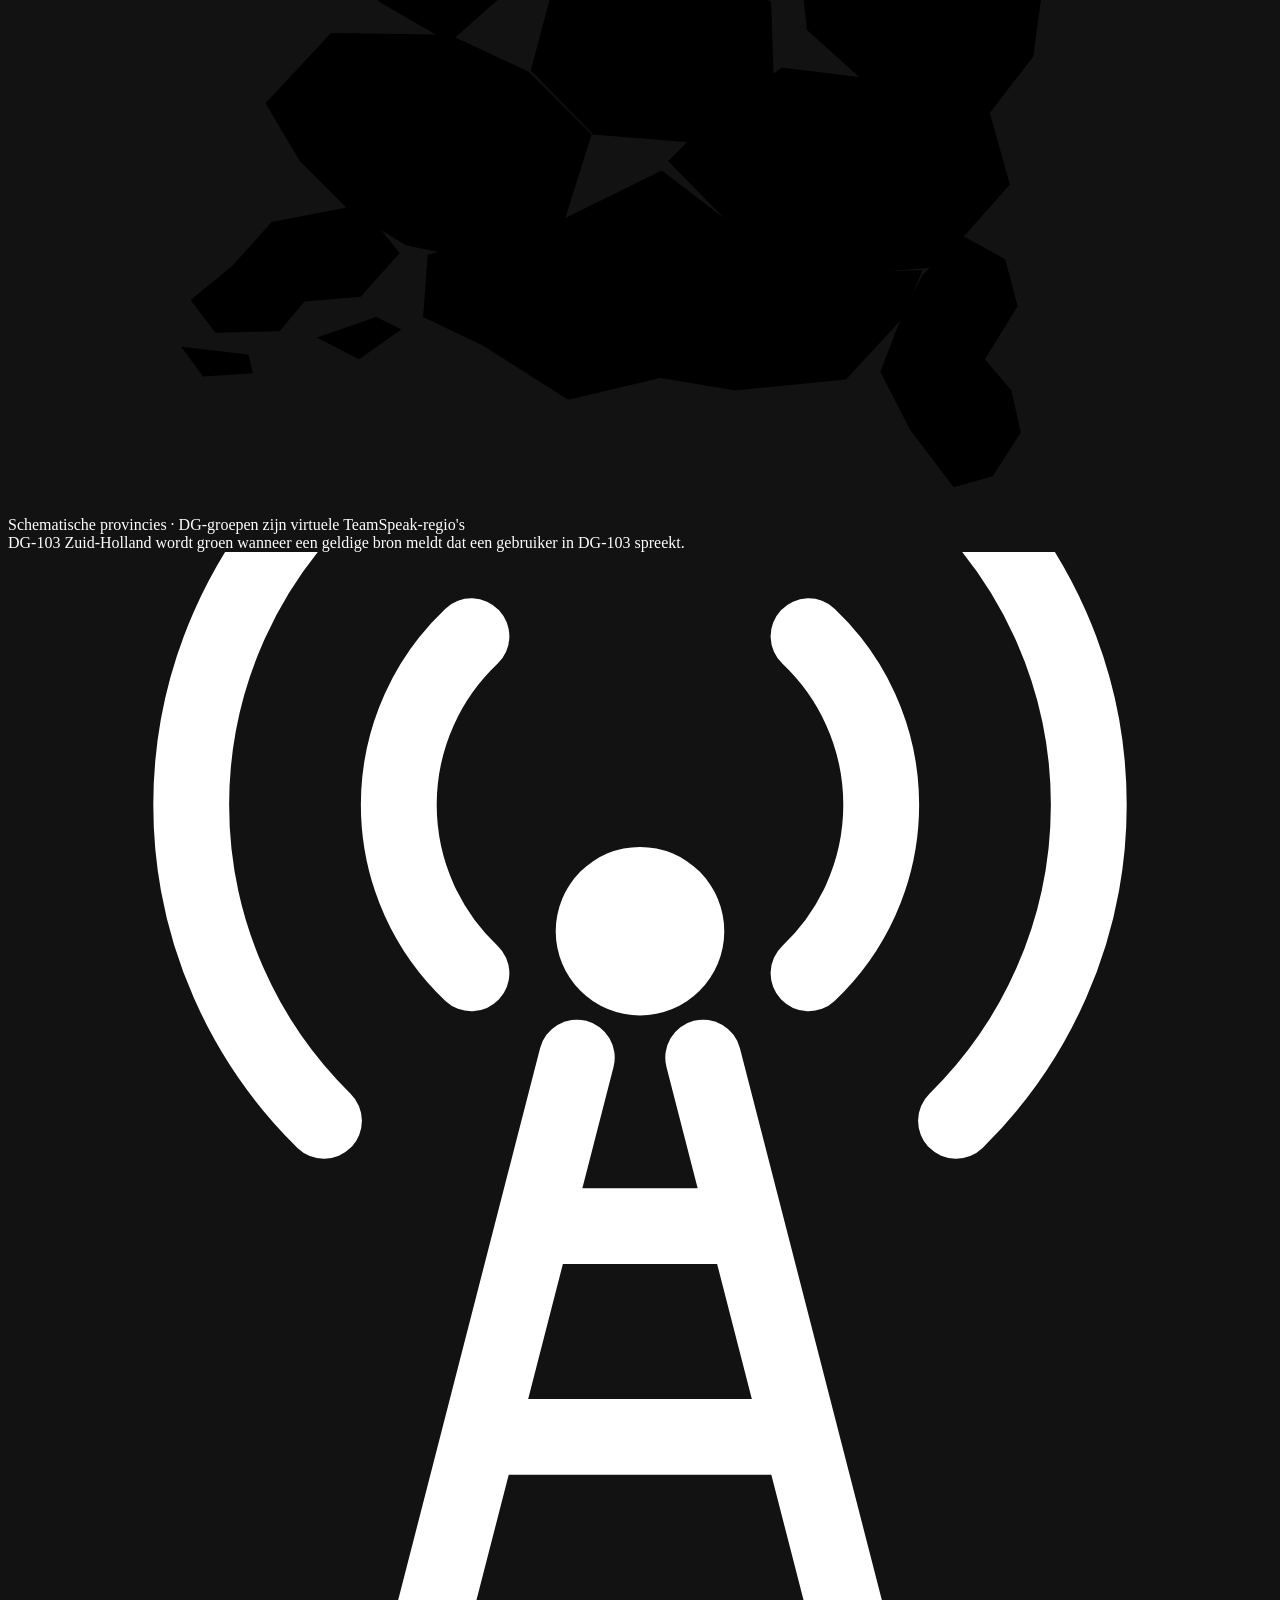
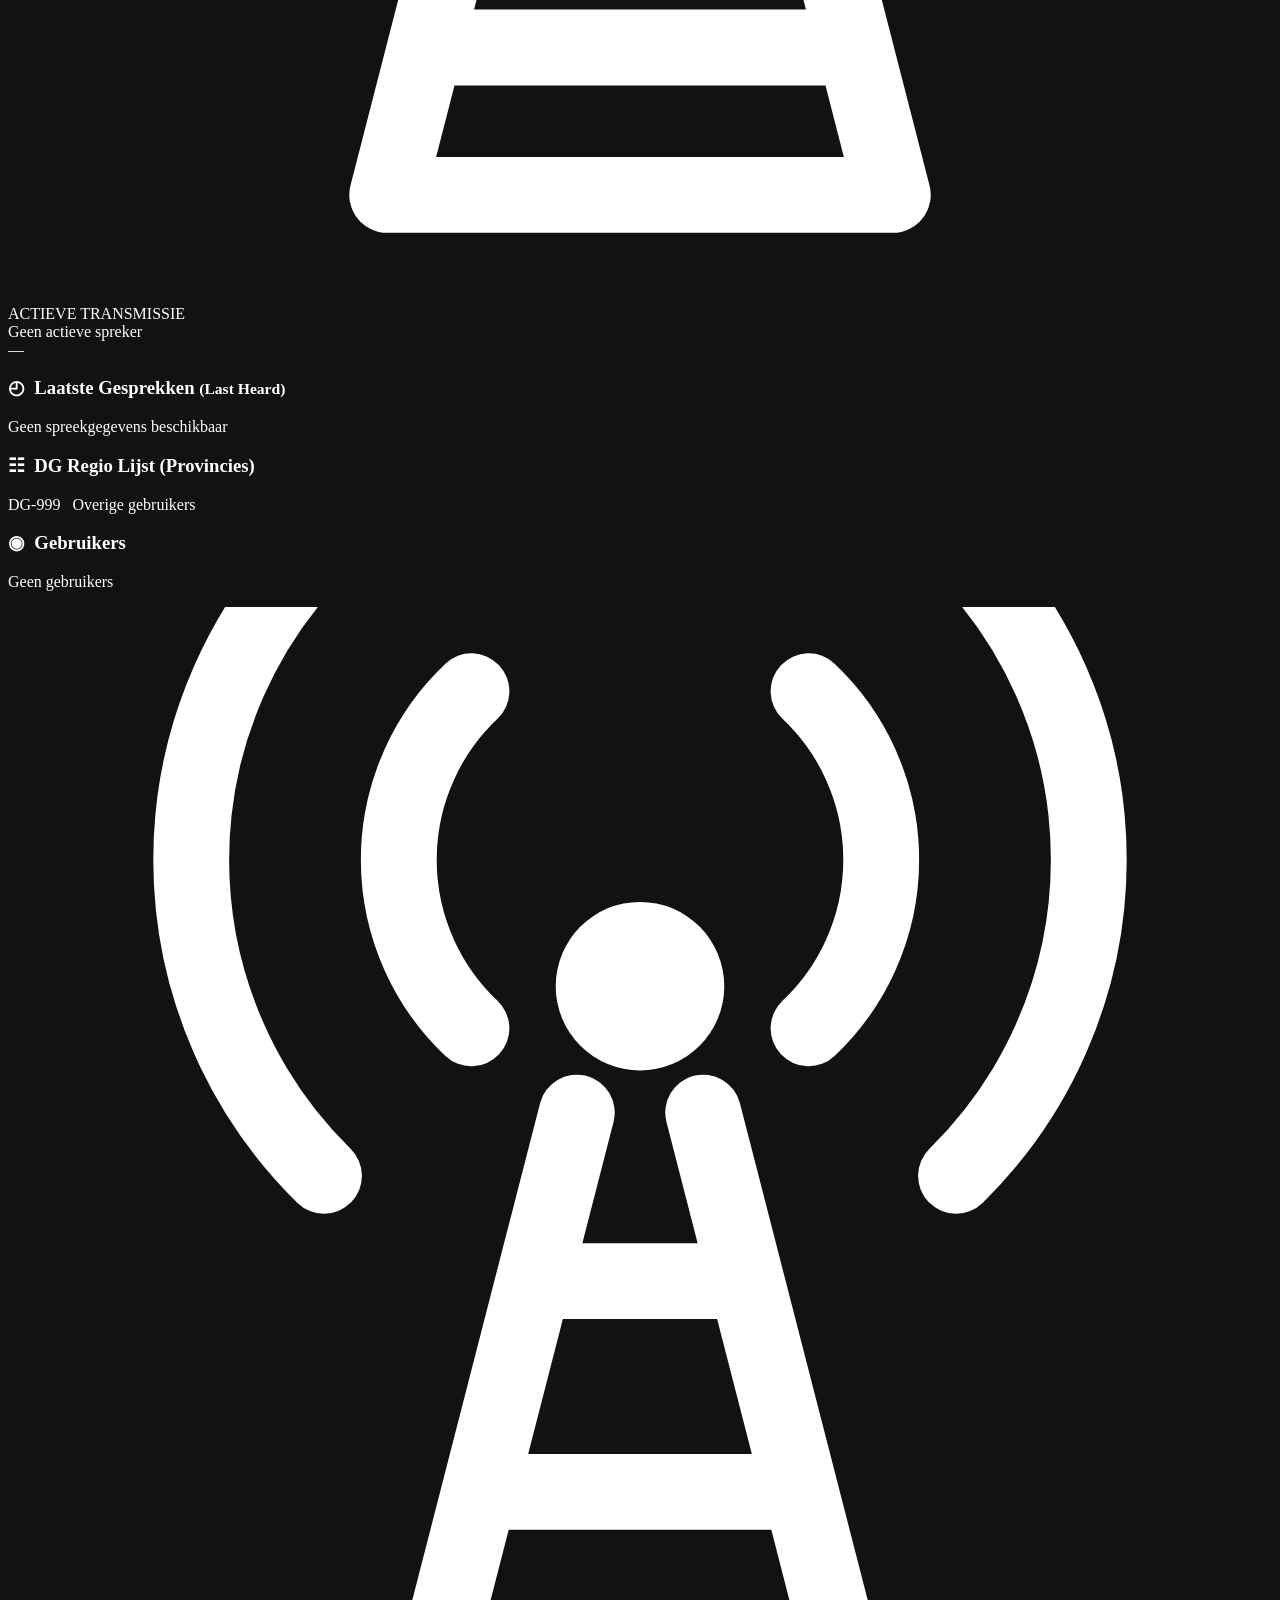
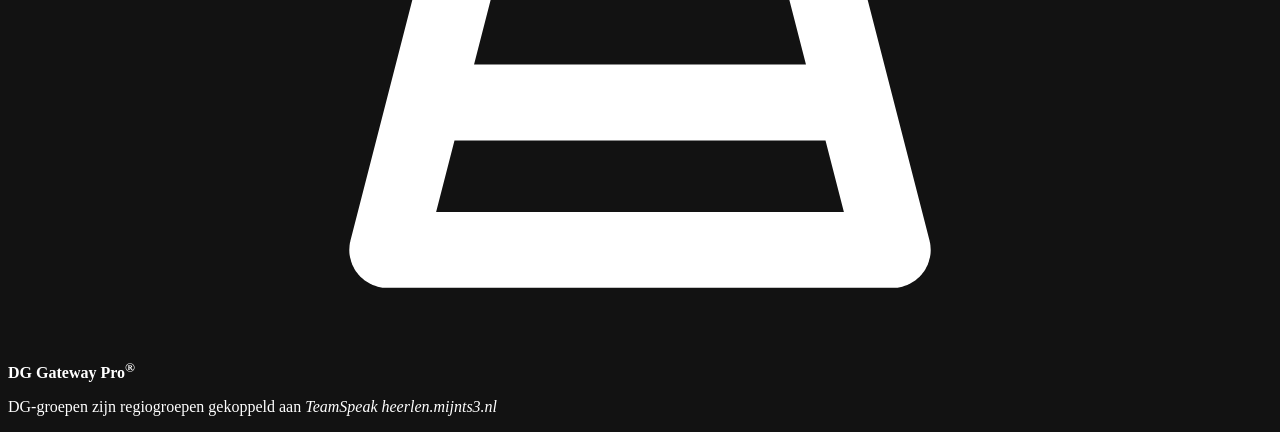
==== commit 11ee78d5: "feat(ui): normale TeamSpeak-viewer verbinden met eigen naam zonder ServerQuery-login" ====
--- a/ui/index.html
+++ b/ui/index.html
@@ -30,11 +30,12 @@
     <div class="modes" role="group" aria-label="Verbindingsmodus">
       <button class="mode-chip active" data-mode="demo">Voorbeeld</button>
       <button class="mode-chip" data-mode="android">Met Android</button>
-      <button class="mode-chip" data-mode="query">TeamSpeak direct</button>
+      <button class="mode-chip" data-mode="client">TeamSpeak direct</button>
+      <button class="mode-chip" data-mode="query">ServerQuery (beheer)</button>
     </div>
     <span class="toolbar-note" id="sourceNote">VOORBEELDGEGEVENS — nog geen live koppeling</span>
     <div class="channel-controls" id="channelControls" hidden>
-      <label for="channelSelect">Kanaal</label>
+      <label for="channelSelect" id="channelLabel">Kanaal</label>
       <select id="channelSelect"><option value="0">Alle kanalen</option></select>
     </div>
   </div>
@@ -77,13 +78,6 @@
             <filter id="greenHalo" x="-70%" y="-70%" width="240%" height="240%"><feGaussianBlur stdDeviation="7" result="b"/><feMerge><feMergeNode in="b"/><feMergeNode in="SourceGraphic"/></feMerge></filter>
             <linearGradient id="provinceFill" x1="0" x2="1" y1="0" y2="1"><stop stop-color="#102d4c"/><stop offset=".55" stop-color="#05172c"/><stop offset="1" stop-color="#082d4d"/></linearGradient>
             <linearGradient id="activeFill" x1="0" x2="1" y1="0" y2="1"><stop stop-color="#164f30"/><stop offset="1" stop-color="#042b13"/></linearGradient>
-            <symbol id="tower" viewBox="0 0 60 64">
-              <g fill="none" stroke="currentColor" stroke-width="3.6" stroke-linecap="round" stroke-linejoin="round">
-                <path d="M27 24L18 59M33 24L42 59M20 52h20M23 42h14M26 32h8M18 59h24"/>
-                <path d="M22 20a11 11 0 0 1 0-16M38 20a11 11 0 0 0 0-16M15 27a21 21 0 0 1 0-30M45 27a21 21 0 0 0 0-30"/>
-                <circle cx="30" cy="18" r="4" fill="currentColor" stroke="none"/>
-              </g>
-            </symbol>
           </defs>
           <g id="regions">
             <g class="region" data-code="110"><path d="M345 126L392 93L468 87L510 110L527 151L493 207L447 229L400 221L357 199L338 166Z"/></g>
@@ -141,7 +135,8 @@
     <div class="dialog-tabs" role="group" aria-label="Kies methode">
       <button data-dialog-tab="demo">Voorbeeld</button>
       <button data-dialog-tab="android">Met Android</button>
-      <button data-dialog-tab="query">TeamSpeak direct</button>
+      <button data-dialog-tab="client">TeamSpeak direct</button>
+      <button data-dialog-tab="query">ServerQuery (beheer)</button>
     </div>
     <div id="dialogDemo" class="dialog-view">
       <p>Bekijk eerst ons gekozen Nederland-dashboard. <strong>Dit zijn voorbeeldgegevens, geen echte TeamSpeak-gebruikers of transmissies.</strong></p>
@@ -155,8 +150,21 @@
       <div class="info-note">Voor later: beide apparaten op hetzelfde wifi-netwerk, versleutelde HTTPS-verbinding en eenmalige code. Koppelstatus wordt niet gesimuleerd.</div>
       <button class="primary" id="activateAndroid">Android-koppelmodus openen</button>
     </div>
+    <form id="clientForm" class="dialog-view" hidden>
+      <p>De pc verbindt rechtstreeks met <strong>heerlen.mijnts3.nl</strong> als een gewone TeamSpeak-client, zonder ServerQuery of geïnstalleerde TeamSpeak-software. Er wordt <strong>geen microfoon geopend, geen geluid afgespeeld en nooit audio verzonden.</strong></p>
+      <div class="form-grid">
+        <label>Je naam (maximaal 16 tekens)
+          <input id="viewerName" placeholder="Bijvoorbeeld Michiel" maxlength="16" autocomplete="off" required>
+        </label>
+        <label>TeamSpeak-naam op de server
+          <input value="DashboardView/[jouw naam]" readonly aria-label="TeamSpeak-naamvoorbeeld">
+        </label>
+      </div>
+      <p class="info-note">Na verbinden kun je bovenaan een TeamSpeak-kanaal kiezen. De Nederlandkaart toont echte spreekactiviteit die de client in zijn gekozen kanaal ontvangt. Andere kanalen zijn zichtbaar in de gebruikerslijst, maar worden niet allemaal tegelijk afgeluisterd.</p>
+      <button type="submit" class="primary" id="connectClientBtn">Verbinden zonder audio</button>
+    </form>
     <form id="queryForm" class="dialog-view" hidden>
-      <p>Deze modus leest **alleen met toestemming van de beheerder** via TeamSpeak 3 <strong>ServerQuery</strong> gebruikers en kanalen uit. Het is geen normale voice-client; er is geen geluid of microfoon.</p>
+      <p>Optionele beheerdermodus. Leest gebruikers via <strong>ServerQuery</strong> met toegangsrechten van de serverbeheerder; er verschijnt geen normale TeamSpeak-viewergebruiker. Voor de meeste gebruikers is <strong>TeamSpeak direct</strong> de juiste optie.</p>
       <div class="form-grid">
         <label>Weergavenaam<input id="displayName" placeholder="Michiel" maxlength="40" autocomplete="off"></label>
         <label>TeamSpeak-server<input id="queryHost" value="heerlen.mijnts3.nl" required></label>
